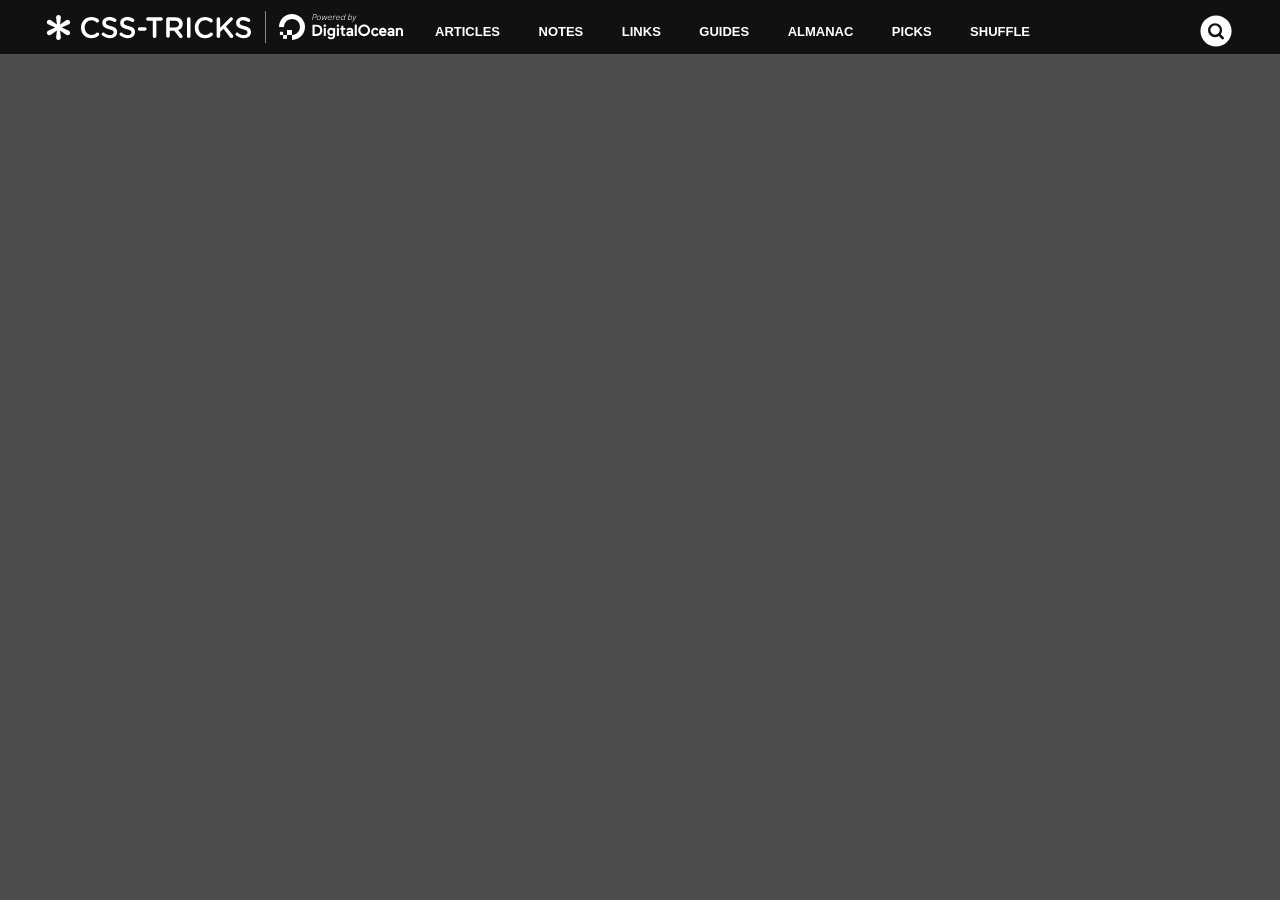
==== css-tricks/index.html @ 5801cf12 "S" ====
<!DOCTYPE html>
<html lang="en">
  <head>
    <meta charset="UTF-8" />
    <meta name="viewport" content="width=device-width, initial-scale=1.0" />
    <title>CSS-Tricks - A Website About Making Websites</title>
    <link rel="stylesheet" href="style.css" />
  </head>
  <body>
    <div class="wrapper">
      <div class="navbar">
        <div class="navbar-logo">
          <a href="index.html">
            <svg
              class="icon-logo-star"
              width="35px"
              height="35px"
              viewBox="0 0 362.62 388.52"
              data-spin-me="false"
            >
              <path
                d="M156.58,239l-88.3,64.75c-10.59,7.06-18.84,11.77-29.43,11.77-21.19,0-38.85-18.84-38.85-40C0,257.83,14.13,244.88,27.08,239l103.6-44.74L27.08,148.34C13,142.46,0,129.51,0,111.85,0,90.66,18.84,73,40,73c10.6,0,17.66,3.53,28.25,11.77l88.3,64.75L144.81,44.74C141.28,20,157.76,0,181.31,0s40,18.84,36.5,43.56L206,149.52l88.3-64.75C304.93,76.53,313.17,73,323.77,73a39.2,39.2,0,0,1,38.85,38.85c0,18.84-12.95,30.61-27.08,36.5L231.93,194.26,335.54,239c14.13,5.88,27.08,18.83,27.08,37.67,0,21.19-18.84,38.85-40,38.85-9.42,0-17.66-4.71-28.26-11.77L206,239l11.77,104.78c3.53,24.72-12.95,44.74-36.5,44.74s-40-18.84-36.5-43.56Z"
              ></path>
            </svg>
            <svg
              width="322"
              height="32"
              viewBox="0 0 322 32"
              fill="none"
              xmlns="http://www.w3.org/2000/svg"
              class="icon-logo-text"
            >
              <path
                d="M16.4923 21.5221C16.0962 21.5202 15.7132 21.6668 15.4167 21.9339C13.9468 23.1946 12.5055 23.8978 10.3687 23.8978C6.5073 23.8978 3.70719 20.644 3.70719 16.6104V16.5521C3.70719 12.5441 6.53598 9.31211 10.3687 9.31211C12.142 9.31448 13.8542 9.97091 15.1873 11.1595C15.4503 11.3483 15.7586 11.4616 16.0796 11.4875C16.4007 11.5134 16.7227 11.4509 17.0117 11.3067C17.3008 11.1624 17.5463 10.9416 17.7224 10.6676C17.8985 10.3935 17.9987 10.0764 18.0125 9.74936C18.0137 9.47206 17.952 9.19822 17.8319 8.9492C17.7119 8.70017 17.5369 8.4827 17.3205 8.31374C15.5637 6.93643 13.513 6 10.3973 6C4.30235 6 0 10.7769 0 16.6104V16.6687C0 22.5642 4.38481 27.2354 10.2683 27.2354C13.5273 27.2354 15.6928 26.1824 17.5966 24.4808C17.7764 24.3189 17.9207 24.1204 18.0201 23.8982C18.1196 23.676 18.1719 23.435 18.1738 23.1909C18.1617 22.7453 17.9795 22.3219 17.6656 22.0104C17.3518 21.699 16.931 21.5238 16.4923 21.5221V21.5221ZM29.7041 14.9853C25.8069 14.0453 24.8855 13.342 24.8855 11.7607V11.7024C24.8855 10.3506 26.0973 9.26839 28.1732 9.26839C29.7615 9.26839 31.2601 9.79308 32.8341 10.8206C33.1116 10.996 33.4322 11.0882 33.7591 11.0866C33.977 11.089 34.1933 11.0476 34.3954 10.9647C34.5976 10.8818 34.7816 10.7591 34.9369 10.6037C35.0921 10.4482 35.2156 10.2631 35.3002 10.0589C35.3848 9.85479 35.4289 9.63565 35.4298 9.41414C35.4373 9.12618 35.3692 8.84139 35.2324 8.58907C35.0957 8.33675 34.8953 8.12601 34.6518 7.97852C32.7598 6.69182 30.5246 6.02662 28.2485 6.07287C24.2401 6.07287 21.3576 8.50321 21.3576 12.023V12.0813C21.3576 15.8635 23.7776 17.1533 28.0764 18.21C31.8266 19.0881 32.6333 19.8788 32.6333 21.3472V21.4055C32.6333 22.9286 31.2494 23.9853 29.048 23.9853C26.977 23.9843 24.9735 23.2368 23.394 21.8756C23.1425 21.6924 22.8468 21.5819 22.5385 21.5558C22.2301 21.5296 21.9206 21.5888 21.6426 21.7271C21.3647 21.8653 21.1288 22.0774 20.9599 22.3409C20.7911 22.6044 20.6956 22.9095 20.6835 23.2237C20.6822 23.4928 20.7443 23.7583 20.8647 23.9979C20.9851 24.2375 21.1602 24.4444 21.3755 24.601C23.5587 26.2783 26.2216 27.1842 28.9584 27.1808C33.1998 27.1808 36.172 24.8925 36.172 21.0521V20.9938C36.1827 17.5942 33.9706 16.0384 29.7041 14.9853ZM47.5839 14.9853C43.6903 14.0453 42.7689 13.342 42.7689 11.7607V11.7024C42.7689 10.3506 43.9807 9.26839 46.0566 9.26839C47.6413 9.26839 49.1435 9.79308 50.7175 10.8206C50.995 10.996 51.3157 11.0882 51.6425 11.0866C51.8604 11.089 52.0767 11.0476 52.2788 10.9647C52.481 10.8818 52.665 10.7591 52.8203 10.6037C52.9756 10.4482 53.0991 10.2631 53.1837 10.0589C53.2683 9.85479 53.3123 9.63565 53.3132 9.41414C53.3207 9.12618 53.2526 8.84139 53.1158 8.58907C52.9791 8.33675 52.7787 8.12601 52.5352 7.97852C50.6382 6.68823 48.3962 6.02286 46.114 6.07287C42.1056 6.07287 39.2195 8.50321 39.2195 12.023V12.0813C39.2195 15.8635 41.6431 17.1533 45.9419 18.21C49.6921 19.0881 50.4988 19.8788 50.4988 21.3472V21.4055C50.4988 22.9286 49.1149 23.9853 46.9135 23.9853C44.8438 23.9835 42.8417 23.236 41.2631 21.8756C41.0112 21.6927 40.7154 21.5825 40.4069 21.5565C40.0985 21.5304 39.7888 21.5896 39.5108 21.7277C39.2327 21.8659 38.9965 22.0778 38.8272 22.3412C38.6579 22.6045 38.5618 22.9094 38.549 23.2237C38.5485 23.4926 38.611 23.7578 38.7314 23.9973C38.8517 24.2368 39.0264 24.4437 39.241 24.601C41.4259 26.2776 44.0897 27.1834 46.8274 27.1808C51.0688 27.1808 54.0375 24.8925 54.0375 21.0521V20.9938C54.0446 17.5942 51.854 16.0384 47.5839 14.9853ZM63.94 16.1586H58.5155C58.0741 16.1791 57.6574 16.3718 57.3522 16.6965C57.0469 17.0212 56.8766 17.453 56.8766 17.9021C56.8766 18.3512 57.0469 18.783 57.3522 19.1077C57.6574 19.4325 58.0741 19.6251 58.5155 19.6456H63.94C64.3815 19.6251 64.7981 19.4325 65.1034 19.1077C65.4086 18.783 65.5789 18.3512 65.5789 17.9021C65.5789 17.453 65.4086 17.0212 65.1034 16.6965C64.7981 16.3718 64.3815 16.1791 63.94 16.1586V16.1586ZM80.2818 6.36437H66.88C66.6576 6.35381 66.4355 6.3892 66.227 6.4684C66.0185 6.54759 65.828 6.66895 65.667 6.82512C65.506 6.98129 65.3778 7.16903 65.2902 7.37699C65.2027 7.58495 65.1575 7.8088 65.1575 8.035C65.1575 8.2612 65.2027 8.48505 65.2902 8.69301C65.3778 8.90097 65.506 9.08871 65.667 9.24488C65.828 9.40105 66.0185 9.52241 66.227 9.6016C66.4355 9.6808 66.6576 9.71619 66.88 9.70563H71.7811V25.246C71.7811 25.7292 71.9699 26.1925 72.3061 26.5342C72.6423 26.8759 73.0983 27.0678 73.5737 27.0678C74.0491 27.0678 74.5051 26.8759 74.8413 26.5342C75.1775 26.1925 75.3663 25.7292 75.3663 25.246V9.70563H80.2818C80.7045 9.68556 81.1033 9.50079 81.3955 9.18968C81.6876 8.87858 81.8506 8.46505 81.8506 8.035C81.8506 7.60495 81.6876 7.19142 81.3955 6.88032C81.1033 6.56921 80.7045 6.38444 80.2818 6.36437V6.36437ZM94.2106 6.36437H87.0113C86.7749 6.36043 86.54 6.40486 86.3208 6.49502C86.1015 6.58518 85.9024 6.71923 85.7351 6.8892C85.5679 7.05916 85.436 7.26157 85.3473 7.48439C85.2586 7.70721 85.2148 7.94588 85.2187 8.18621V25.2496C85.2796 25.6839 85.4926 26.0812 85.8186 26.3687C86.1447 26.6562 86.5618 26.8145 86.9934 26.8145C87.4251 26.8145 87.8422 26.6562 88.1682 26.3687C88.4942 26.0812 88.7073 25.6839 88.7681 25.2496V19.7331H93.239L98.1401 26.0949C98.3271 26.3875 98.584 26.6271 98.8869 26.7915C99.1897 26.9559 99.5285 27.0397 99.8718 27.035C100.092 27.0389 100.31 26.9987 100.515 26.9167C100.719 26.8348 100.906 26.7126 101.064 26.5573C101.222 26.402 101.349 26.2166 101.436 26.0116C101.524 25.8066 101.571 25.586 101.575 25.3626C101.555 24.847 101.35 24.3568 100.998 23.9853L97.1326 19.0298C99.8431 18.1809 101.718 16.1878 101.718 12.9011V12.8428C101.739 12.0293 101.602 11.2196 101.314 10.46C101.027 9.70038 100.595 9.00573 100.044 8.41577C98.7496 7.1259 96.7741 6.36437 94.2214 6.36437H94.2106ZM98.115 13.1052C98.115 15.1857 96.5016 16.5339 93.9632 16.5339H88.7717V9.64733H93.9345C96.559 9.64733 98.115 10.8498 98.115 13.0505V13.1052ZM107.777 6.21862C107.543 6.21326 107.31 6.25564 107.093 6.34324C106.875 6.43083 106.677 6.56188 106.509 6.72865C106.342 6.89541 106.21 7.09451 106.12 7.31419C106.03 7.53386 105.984 7.76967 105.985 8.00767V25.246C106.005 25.7098 106.201 26.1478 106.531 26.4686C106.861 26.7895 107.301 26.9685 107.758 26.9685C108.214 26.9685 108.654 26.7895 108.984 26.4686C109.314 26.1478 109.51 25.7098 109.531 25.246V8.00403C109.532 7.76947 109.488 7.53695 109.4 7.31992C109.313 7.10289 109.183 6.90565 109.02 6.73962C108.857 6.57359 108.664 6.44206 108.45 6.35263C108.237 6.2632 108.008 6.21765 107.777 6.21862V6.21862ZM130.246 21.5221C129.85 21.5191 129.467 21.6659 129.171 21.9339C127.697 23.1946 126.256 23.8978 124.123 23.8978C120.258 23.8978 117.458 20.644 117.458 16.6104V16.5521C117.458 12.5441 120.286 9.31211 124.123 9.31211C125.895 9.3147 127.606 9.97116 128.938 11.1595C129.246 11.3991 129.625 11.5274 130.013 11.5238C130.243 11.5287 130.472 11.4867 130.686 11.4004C130.9 11.314 131.094 11.185 131.259 11.021C131.423 10.857 131.553 10.6613 131.641 10.4454C131.73 10.2295 131.775 9.9978 131.774 9.76393C131.773 9.48692 131.711 9.21364 131.591 8.96487C131.471 8.71611 131.297 8.4984 131.082 8.32832C129.321 6.951 127.274 6.01458 124.159 6.01458C118.042 6.01458 113.761 10.7915 113.761 16.625V16.6833C113.761 22.5788 118.142 27.25 124.029 27.25C127.288 27.25 129.45 26.197 131.354 24.4954C131.534 24.3335 131.678 24.135 131.778 23.9128C131.877 23.6906 131.93 23.4496 131.931 23.2055C131.923 22.7567 131.742 22.3291 131.427 22.0144C131.112 21.6997 130.688 21.523 130.246 21.5221ZM144.946 15.3934L151.235 9.23924C151.431 9.07489 151.59 8.86863 151.7 8.63504C151.809 8.40145 151.867 8.14624 151.869 7.88743C151.872 7.66729 151.831 7.44889 151.749 7.24507C151.667 7.04126 151.546 6.85615 151.392 6.70065C151.239 6.54515 151.057 6.42239 150.856 6.33961C150.655 6.25683 150.44 6.21569 150.224 6.21862C149.944 6.21503 149.668 6.27539 149.414 6.39524C149.161 6.51509 148.938 6.69134 148.761 6.91092L139.188 16.6833V8.00403C139.168 7.54018 138.972 7.10224 138.642 6.78138C138.311 6.46052 137.872 6.28145 137.415 6.28145C136.958 6.28145 136.519 6.46052 136.189 6.78138C135.858 7.10224 135.663 7.54018 135.642 8.00403V25.2423C135.663 25.7062 135.858 26.1441 136.189 26.465C136.519 26.7858 136.958 26.9649 137.415 26.9649C137.872 26.9649 138.311 26.7858 138.642 26.465C138.972 26.1441 139.168 25.7062 139.188 25.2423V20.9938L142.476 17.7691L148.965 26.186C149.125 26.4441 149.347 26.6571 149.61 26.8054C149.872 26.9538 150.167 27.0327 150.467 27.035C150.7 27.0439 150.932 27.0048 151.149 26.9203C151.367 26.8358 151.565 26.7075 151.733 26.5431C151.9 26.3788 152.033 26.1817 152.124 25.9638C152.214 25.7459 152.261 25.5117 152.26 25.2751C152.257 24.7993 152.084 24.3408 151.772 23.9853L144.946 15.3934ZM163.518 14.9853C159.624 14.0453 158.703 13.342 158.703 11.7607V11.7024C158.703 10.3506 159.915 9.26839 161.99 9.26839C163.579 9.26839 165.077 9.79308 166.651 10.8206C166.929 10.996 167.25 11.0882 167.576 11.0866C167.794 11.089 168.011 11.0476 168.213 10.9647C168.415 10.8818 168.599 10.7591 168.754 10.6037C168.909 10.4482 169.033 10.2631 169.118 10.0589C169.202 9.85479 169.246 9.63565 169.247 9.41414C169.256 9.12724 169.189 8.84317 169.054 8.59095C168.92 8.33873 168.721 8.12739 168.48 7.97852C166.588 6.69182 164.353 6.02662 162.077 6.07287C158.068 6.07287 155.182 8.50321 155.182 12.023V12.0813C155.182 15.8635 157.606 17.1533 161.904 18.21C165.655 19.0881 166.461 19.8788 166.461 21.3472V21.4055C166.461 22.9286 165.077 23.9853 162.876 23.9853C160.806 23.9835 158.804 23.236 157.226 21.8756C156.974 21.6927 156.678 21.5825 156.369 21.5565C156.061 21.5304 155.751 21.5896 155.473 21.7277C155.195 21.8659 154.959 22.0778 154.79 22.3412C154.62 22.6045 154.524 22.9094 154.512 23.2237C154.511 23.4931 154.574 23.7586 154.695 23.9982C154.816 24.2379 154.991 24.4446 155.207 24.601C157.39 26.2783 160.053 27.1842 162.79 27.1808C167.031 27.1808 170 24.8925 170 21.0521V20.9938C169.989 17.5942 167.799 16.0384 163.529 14.9853H163.518Z"
                fill="white"
              ></path>
              <path
                fill-rule="evenodd"
                clip-rule="evenodd"
                d="M211.018 29V23.9655C216.367 23.9655 220.48 18.6838 218.439 13.0624C217.697 10.993 216.027 9.32513 213.955 8.58385C208.328 6.54532 203.04 10.6841 203.04 15.9967V15.9967H198C198 7.50281 206.225 0.862157 215.13 3.64197C219.026 4.84655 222.118 7.96611 223.355 11.8578C226.138 20.7841 219.521 29 211.018 29V29Z"
                fill="white"
              ></path>
              <path
                fill-rule="evenodd"
                clip-rule="evenodd"
                d="M211.017 23.9966H206.008V18.9929V18.9929H211.017V18.9929V23.9966Z"
                fill="white"
              ></path>
              <path
                fill-rule="evenodd"
                clip-rule="evenodd"
                d="M206.007 27.8589H202.142V27.8589V23.998H206.007V27.8589V27.8589Z"
                fill="white"
              ></path>
              <path
                fill-rule="evenodd"
                clip-rule="evenodd"
                d="M202.145 23.9984H198.898V23.9984V20.7861V20.7861H202.114V20.7861V23.9984H202.145Z"
                fill="white"
              ></path>
              <path
                fill-rule="evenodd"
                clip-rule="evenodd"
                d="M239.312 14.8042C238.176 14.0276 236.755 13.6275 235.098 13.6275H231.5V25.0183H235.098C236.755 25.0183 238.176 24.5946 239.312 23.7709C239.927 23.3238 240.425 22.7119 240.756 21.9352C241.087 21.1586 241.277 20.2643 241.277 19.2523C241.277 18.2403 241.111 17.346 240.756 16.5929C240.425 15.8162 239.951 15.2043 239.312 14.8042V14.8042ZM233.609 15.535H234.745C236 15.535 237.041 15.7704 237.823 16.2646C238.699 16.7824 239.148 17.7943 239.148 19.23C239.148 20.7126 238.699 21.7482 237.823 22.313V22.313C237.065 22.8072 236.047 23.0661 234.769 23.0661H233.633V15.535H233.609Z"
                fill="white"
              ></path>
              <path
                fill-rule="evenodd"
                clip-rule="evenodd"
                d="M243.809 13.463C243.454 13.463 243.17 13.5807 242.933 13.816C242.697 14.0514 242.555 14.3338 242.555 14.6868C242.555 15.0398 242.673 15.3222 242.91 15.5811C243.147 15.8165 243.454 15.9341 243.809 15.9341C244.164 15.9341 244.448 15.8165 244.709 15.5811C244.946 15.3458 245.064 15.0398 245.064 14.6868C245.064 14.3338 244.946 14.0514 244.709 13.816C244.448 13.6042 244.141 13.463 243.809 13.463V13.463Z"
                fill="white"
              ></path>
              <rect
                x="242.768"
                y="16.9687"
                width="2.03584"
                height="8.02531"
                fill="white"
              ></rect>
              <path
                fill-rule="evenodd"
                clip-rule="evenodd"
                d="M252.164 17.6515C251.548 17.1102 250.862 16.8043 250.128 16.8043C249.015 16.8043 248.068 17.1808 247.358 17.9575C246.624 18.7106 246.269 19.6755 246.269 20.8287C246.269 21.9583 246.624 22.9233 247.334 23.6999C248.044 24.453 248.991 24.8296 250.104 24.8296C250.885 24.8296 251.548 24.6178 252.116 24.1941V24.3824C252.116 25.0414 251.927 25.5591 251.595 25.9122C251.24 26.2652 250.743 26.4535 250.151 26.4535C249.204 26.4535 248.636 26.0769 247.902 25.1355L246.529 26.4535L246.577 26.5005C246.885 26.9241 247.334 27.3242 247.926 27.7008C248.518 28.0773 249.299 28.2892 250.175 28.2892C251.382 28.2892 252.353 27.9126 253.063 27.183C253.773 26.4535 254.152 25.465 254.152 24.2647V16.969H252.164V17.6515V17.6515ZM251.619 22.3826C251.264 22.7827 250.814 22.9709 250.223 22.9709C249.631 22.9709 249.181 22.7827 248.85 22.3826C248.495 21.9825 248.329 21.4647 248.329 20.8057C248.329 20.1468 248.495 19.629 248.85 19.2289C249.205 18.8288 249.655 18.6406 250.223 18.6406C250.814 18.6406 251.264 18.8288 251.619 19.2289C251.974 19.629 252.14 20.1703 252.14 20.8057C252.164 21.4647 251.974 21.9825 251.619 22.3826V22.3826Z"
                fill="white"
              ></path>
              <rect
                x="255.883"
                y="16.9687"
                width="2.03584"
                height="8.02531"
                fill="white"
              ></rect>
              <path
                fill-rule="evenodd"
                clip-rule="evenodd"
                d="M256.924 13.463C256.569 13.463 256.285 13.5807 256.048 13.816C255.811 14.0514 255.669 14.3338 255.669 14.6868C255.669 15.0398 255.788 15.3222 256.024 15.5811C256.261 15.8165 256.569 15.9341 256.924 15.9341C257.279 15.9341 257.563 15.8165 257.823 15.5811C258.06 15.3458 258.178 15.0398 258.178 14.6868C258.178 14.3338 258.06 14.0514 257.823 13.816C257.563 13.6042 257.279 13.463 256.924 13.463V13.463Z"
                fill="white"
              ></path>
              <path
                fill-rule="evenodd"
                clip-rule="evenodd"
                d="M262.367 14.8034H260.379V16.9686H259.219V18.8043H260.379V22.1227C260.379 23.1582 260.592 23.9113 260.994 24.3349C261.421 24.7586 262.154 24.9939 263.172 24.9939C263.504 24.9939 263.835 24.9939 264.167 24.9704H264.261V23.1347L263.575 23.1817C263.101 23.1817 262.77 23.0876 262.604 22.9229C262.438 22.7581 262.367 22.4051 262.367 21.8638V18.8278H264.261V16.9921H262.367V14.8034V14.8034Z"
                fill="white"
              ></path>
              <path
                fill-rule="evenodd"
                clip-rule="evenodd"
                d="M273.78 13.603H275.815V24.9937H273.78V13.603Z"
                fill="white"
              ></path>
              <path
                fill-rule="evenodd"
                clip-rule="evenodd"
                d="M296.291 22.1231C295.936 22.5232 295.557 22.8762 295.273 23.0645V23.0645C294.989 23.2527 294.634 23.3233 294.232 23.3233C293.64 23.3233 293.143 23.1115 292.764 22.6644C292.385 22.2172 292.172 21.6524 292.172 20.9699C292.172 20.2874 292.361 19.7226 292.74 19.2754C293.119 18.8282 293.616 18.6164 294.208 18.6164C294.871 18.6164 295.557 19.0165 296.149 19.7226L297.498 18.4517V18.4517C296.623 17.322 295.51 16.8043 294.184 16.8043C293.072 16.8043 292.101 17.2043 291.32 18.0045C290.539 18.8047 290.136 19.7932 290.136 20.9934C290.136 22.1937 290.539 23.2057 291.32 23.9823C292.101 24.7825 293.072 25.1826 294.184 25.1826C295.652 25.1826 296.836 24.5471 297.64 23.394L296.291 22.1231V22.1231Z"
                fill="white"
              ></path>
              <path
                fill-rule="evenodd"
                clip-rule="evenodd"
                d="M304.624 18.1001C304.34 17.7 303.938 17.3705 303.464 17.1352C302.991 16.8998 302.423 16.7822 301.784 16.7822C300.647 16.7822 299.724 17.2058 299.038 18.006C298.351 18.8297 298.02 19.8417 298.02 21.0184C298.02 22.2422 298.399 23.2307 299.132 24.0073C299.866 24.7604 300.86 25.1605 302.068 25.1605C303.441 25.1605 304.553 24.6192 305.406 23.5366L305.453 23.4895L304.127 22.2187V22.2187C304.009 22.3599 303.82 22.5246 303.678 22.6894C303.488 22.8776 303.299 23.0188 303.086 23.113C302.778 23.2542 302.447 23.3483 302.068 23.3483C301.5 23.3483 301.05 23.1836 300.695 22.8541C300.363 22.5481 300.174 22.1481 300.127 21.6303H305.5L305.524 20.9007C305.524 20.383 305.453 19.8887 305.311 19.418C305.122 18.9238 304.908 18.5002 304.624 18.1001V18.1001ZM300.197 19.982C300.292 19.6055 300.481 19.276 300.718 19.0407C301.002 18.7818 301.357 18.6406 301.783 18.6406C302.281 18.6406 302.659 18.7818 302.92 19.0642C303.156 19.3231 303.298 19.629 303.322 20.0056H300.197V19.982Z"
                fill="white"
              ></path>
              <path
                fill-rule="evenodd"
                clip-rule="evenodd"
                d="M312.414 17.5809V17.5809C311.798 17.0631 310.946 16.8043 309.881 16.8043C309.195 16.8043 308.579 16.9455 308.011 17.2279C307.49 17.4868 306.969 17.9339 306.638 18.5223L306.662 18.5458L307.964 19.7932C308.508 18.9459 309.1 18.64 309.881 18.64C310.307 18.64 310.662 18.7576 310.923 18.9694C311.183 19.1813 311.325 19.4637 311.325 19.8402V20.2403C310.828 20.0991 310.331 20.005 309.834 20.005C308.816 20.005 308.011 20.2403 307.395 20.711C306.78 21.1817 306.472 21.8642 306.472 22.7114C306.472 23.4646 306.733 24.0765 307.253 24.5236C307.774 24.9708 308.437 25.1826 309.218 25.1826C309.999 25.1826 310.71 24.8766 311.372 24.3353V24.9943H313.361V19.8402C313.337 18.8518 313.029 18.0987 312.414 17.5809V17.5809ZM308.814 21.9348C309.051 21.7701 309.359 21.6995 309.785 21.6995C310.282 21.6995 310.803 21.7936 311.323 21.9819V22.7585C310.874 23.1586 310.282 23.3704 309.572 23.3704C309.217 23.3704 308.956 23.2998 308.767 23.1351C308.577 22.9939 308.483 22.8056 308.483 22.5467C308.483 22.2878 308.577 22.076 308.814 21.9348V21.9348Z"
                fill="white"
              ></path>
              <path
                fill-rule="evenodd"
                clip-rule="evenodd"
                d="M321.148 17.721C320.58 17.0856 319.798 16.7797 318.78 16.7797C317.976 16.7797 317.313 17.015 316.839 17.4622V16.9679H314.851V24.9932H316.887V20.5687C316.887 19.9568 317.029 19.4861 317.313 19.1331C317.597 18.7801 317.999 18.6154 318.52 18.6154C318.97 18.6154 319.325 18.7566 319.585 19.0625C319.846 19.3685 319.964 19.7921 319.964 20.3334V24.9697H322V20.3334C322 19.2273 321.716 18.3565 321.148 17.721V17.721Z"
                fill="white"
              ></path>
              <path
                fill-rule="evenodd"
                clip-rule="evenodd"
                d="M271.225 17.5809V17.5809C270.609 17.0631 269.757 16.8043 268.692 16.8043C268.005 16.8043 267.39 16.9455 266.821 17.2279C266.301 17.4868 265.78 17.9339 265.448 18.5223L265.472 18.5458L266.774 19.7932C267.319 18.9459 267.91 18.64 268.692 18.64C269.118 18.64 269.473 18.7576 269.733 18.9694C269.994 19.1813 270.136 19.4637 270.136 19.8402V20.2403C269.638 20.0991 269.141 20.005 268.644 20.005C267.626 20.005 266.821 20.2403 266.206 20.711C265.59 21.1817 265.283 21.8642 265.283 22.7114C265.283 23.4646 265.543 24.0765 266.064 24.5236C266.585 24.9708 267.248 25.1826 268.029 25.1826C268.81 25.1826 269.52 24.8766 270.183 24.3353V24.9943H272.171V19.8402C272.148 18.8518 271.84 18.0987 271.225 17.5809V17.5809ZM267.625 21.9348C267.862 21.7701 268.169 21.6995 268.595 21.6995C269.092 21.6995 269.613 21.7936 270.134 21.9819V22.7585C269.684 23.1586 269.092 23.3704 268.382 23.3704C268.027 23.3704 267.767 23.2998 267.577 23.1351C267.388 22.9939 267.293 22.8056 267.293 22.5467C267.293 22.2878 267.388 22.076 267.625 21.9348V21.9348Z"
                fill="white"
              ></path>
              <path
                fill-rule="evenodd"
                clip-rule="evenodd"
                d="M283.153 25.1587C279.91 25.1587 277.259 22.5228 277.259 19.2986C277.259 16.0744 279.91 13.4385 283.153 13.4385C286.396 13.4385 289.048 16.0744 289.048 19.2986C289.048 22.5228 286.42 25.1587 283.153 25.1587V25.1587ZM283.152 15.4859C281.045 15.4859 279.341 17.1804 279.341 19.275C279.341 21.3696 281.045 23.0641 283.152 23.0641C285.259 23.0641 286.963 21.3696 286.963 19.275C286.963 17.1804 285.259 15.4859 283.152 15.4859V15.4859Z"
                fill="white"
              ></path>
              <path
                d="M231.652 9H231.156L232.412 3.1H233.912C234.315 3.1 234.637 3.16667 234.88 3.3C235.123 3.43333 235.299 3.612 235.408 3.836C235.517 4.06 235.572 4.30667 235.572 4.576C235.572 4.92267 235.513 5.236 235.396 5.516C235.281 5.79333 235.117 6.03333 234.904 6.236C234.693 6.43867 234.441 6.59333 234.148 6.7C233.855 6.80667 233.532 6.86 233.18 6.86H232.108L231.652 9ZM232.148 6.676L231.98 6.424H233.172C233.559 6.424 233.895 6.34667 234.18 6.192C234.465 6.03467 234.687 5.81733 234.844 5.54C235.001 5.26267 235.08 4.94 235.08 4.572C235.08 4.36133 235.037 4.18 234.952 4.028C234.867 3.87333 234.729 3.75333 234.54 3.668C234.351 3.58 234.1 3.536 233.788 3.536H232.592L232.872 3.26L232.148 6.676ZM237.474 9.076C237.111 9.076 236.799 9.004 236.538 8.86C236.276 8.71333 236.075 8.51067 235.934 8.252C235.792 7.99333 235.722 7.692 235.722 7.348C235.722 6.97467 235.786 6.62667 235.914 6.304C236.044 5.98133 236.224 5.7 236.454 5.46C236.686 5.21733 236.956 5.02933 237.266 4.896C237.578 4.76 237.915 4.692 238.278 4.692C238.643 4.692 238.955 4.76667 239.214 4.916C239.475 5.06533 239.675 5.26933 239.814 5.528C239.952 5.784 240.022 6.07467 240.022 6.4C240.022 6.79467 239.955 7.156 239.822 7.484C239.691 7.80933 239.51 8.09067 239.278 8.328C239.046 8.56533 238.775 8.74933 238.466 8.88C238.159 9.01067 237.828 9.076 237.474 9.076ZM237.51 8.632C237.886 8.632 238.224 8.54133 238.526 8.36C238.83 8.176 239.071 7.92133 239.25 7.596C239.428 7.268 239.518 6.88667 239.518 6.452C239.518 6.18533 239.468 5.95467 239.37 5.76C239.271 5.56267 239.127 5.40933 238.938 5.3C238.751 5.19067 238.52 5.136 238.246 5.136C237.952 5.136 237.682 5.192 237.434 5.304C237.188 5.41333 236.975 5.56667 236.794 5.764C236.615 5.96133 236.475 6.19067 236.374 6.452C236.275 6.71333 236.226 6.996 236.226 7.3C236.226 7.71067 236.336 8.036 236.558 8.276C236.782 8.51333 237.099 8.632 237.51 8.632ZM243.959 9L243.627 4.752H244.055L244.379 8.76H244.287L245.967 4.752H246.499L244.639 9H243.959ZM241.159 9L241.095 4.752H241.595L241.579 8.76H241.483L243.503 4.752H243.967L241.843 9H241.159ZM246.97 7.084L247.066 6.64H250.506L250.406 6.78C250.42 6.724 250.432 6.65867 250.442 6.584C250.453 6.50667 250.458 6.42267 250.458 6.332C250.458 6.11067 250.413 5.91067 250.322 5.732C250.234 5.55067 250.1 5.40667 249.918 5.3C249.737 5.19333 249.506 5.14 249.226 5.14C248.925 5.14 248.649 5.196 248.398 5.308C248.15 5.42 247.934 5.576 247.75 5.776C247.569 5.97333 247.428 6.204 247.326 6.468C247.228 6.72933 247.178 7.012 247.178 7.316C247.178 7.57467 247.225 7.80267 247.318 8C247.414 8.19733 247.56 8.35067 247.754 8.46C247.949 8.56933 248.194 8.624 248.49 8.624C248.738 8.624 248.958 8.59467 249.15 8.536C249.345 8.47467 249.51 8.39467 249.646 8.296C249.785 8.19733 249.896 8.09333 249.978 7.984C250.064 7.872 250.122 7.76667 250.154 7.668H250.654C250.614 7.82533 250.534 7.98667 250.414 8.152C250.297 8.31467 250.142 8.46667 249.95 8.608C249.758 8.74933 249.533 8.864 249.274 8.952C249.018 9.03733 248.733 9.08 248.418 9.08C248.056 9.08 247.745 9.00667 247.486 8.86C247.23 8.71067 247.034 8.50533 246.898 8.244C246.765 7.98 246.698 7.676 246.698 7.332C246.698 6.96133 246.764 6.61733 246.894 6.3C247.028 5.98 247.212 5.7 247.446 5.46C247.684 5.21733 247.958 5.02933 248.27 4.896C248.582 4.76 248.917 4.692 249.274 4.692C249.632 4.692 249.933 4.76667 250.178 4.916C250.426 5.06267 250.614 5.26267 250.742 5.516C250.87 5.76933 250.934 6.05467 250.934 6.372C250.934 6.484 250.924 6.60667 250.902 6.74C250.884 6.87333 250.861 6.988 250.834 7.084H246.97ZM251.615 9L252.515 4.752H253.011L252.747 6.004L252.559 5.948C252.604 5.81467 252.673 5.676 252.767 5.532C252.86 5.38533 252.977 5.248 253.119 5.12C253.26 4.992 253.424 4.88933 253.611 4.812C253.8 4.732 254.012 4.692 254.247 4.692C254.415 4.692 254.549 4.70667 254.651 4.736C254.755 4.76533 254.817 4.788 254.839 4.804L254.603 5.284C254.579 5.26533 254.528 5.24133 254.451 5.212C254.376 5.18267 254.261 5.168 254.107 5.168C253.883 5.168 253.685 5.212 253.515 5.3C253.344 5.38533 253.199 5.49733 253.079 5.636C252.959 5.77467 252.861 5.92267 252.787 6.08C252.715 6.23733 252.664 6.38667 252.635 6.528L252.107 9H251.615ZM255.181 7.084L255.277 6.64H258.717L258.617 6.78C258.631 6.724 258.643 6.65867 258.653 6.584C258.664 6.50667 258.669 6.42267 258.669 6.332C258.669 6.11067 258.624 5.91067 258.533 5.732C258.445 5.55067 258.311 5.40667 258.129 5.3C257.948 5.19333 257.717 5.14 257.437 5.14C257.136 5.14 256.86 5.196 256.609 5.308C256.361 5.42 256.145 5.576 255.961 5.776C255.78 5.97333 255.639 6.204 255.537 6.468C255.439 6.72933 255.389 7.012 255.389 7.316C255.389 7.57467 255.436 7.80267 255.529 8C255.625 8.19733 255.771 8.35067 255.965 8.46C256.16 8.56933 256.405 8.624 256.701 8.624C256.949 8.624 257.169 8.59467 257.361 8.536C257.556 8.47467 257.721 8.39467 257.857 8.296C257.996 8.19733 258.107 8.09333 258.189 7.984C258.275 7.872 258.333 7.76667 258.365 7.668H258.865C258.825 7.82533 258.745 7.98667 258.625 8.152C258.508 8.31467 258.353 8.46667 258.161 8.608C257.969 8.74933 257.744 8.864 257.485 8.952C257.229 9.03733 256.944 9.08 256.629 9.08C256.267 9.08 255.956 9.00667 255.697 8.86C255.441 8.71067 255.245 8.50533 255.109 8.244C254.976 7.98 254.909 7.676 254.909 7.332C254.909 6.96133 254.975 6.61733 255.105 6.3C255.239 5.98 255.423 5.7 255.657 5.46C255.895 5.21733 256.169 5.02933 256.481 4.896C256.793 4.76 257.128 4.692 257.485 4.692C257.843 4.692 258.144 4.76667 258.389 4.916C258.637 5.06267 258.825 5.26267 258.953 5.516C259.081 5.76933 259.145 6.05467 259.145 6.372C259.145 6.484 259.135 6.60667 259.113 6.74C259.095 6.87333 259.072 6.988 259.045 7.084H255.181ZM261.526 9.076C261.072 9.076 260.714 8.93067 260.45 8.64C260.186 8.34933 260.054 7.94133 260.054 7.416C260.054 7.048 260.108 6.7 260.218 6.372C260.33 6.044 260.487 5.75467 260.69 5.504C260.895 5.25067 261.14 5.05333 261.426 4.912C261.711 4.768 262.028 4.696 262.378 4.696C262.666 4.696 262.922 4.756 263.146 4.876C263.372 4.996 263.551 5.16133 263.682 5.372C263.812 5.58267 263.878 5.82533 263.878 6.1C263.878 6.172 263.872 6.248 263.862 6.328C263.851 6.40533 263.839 6.46667 263.826 6.512L263.486 6.52C263.499 6.47467 263.508 6.424 263.514 6.368C263.522 6.30933 263.526 6.26 263.526 6.22C263.526 6.01733 263.475 5.83467 263.374 5.672C263.275 5.50933 263.139 5.38133 262.966 5.288C262.795 5.19467 262.6 5.148 262.382 5.148C262.091 5.148 261.832 5.208 261.606 5.328C261.382 5.44533 261.192 5.608 261.038 5.816C260.883 6.02133 260.764 6.25867 260.682 6.528C260.602 6.79467 260.562 7.076 260.562 7.372C260.562 7.76933 260.656 8.07467 260.846 8.288C261.038 8.50133 261.308 8.608 261.658 8.608C261.922 8.608 262.17 8.54667 262.402 8.424C262.636 8.30133 262.836 8.13867 263.002 7.936C263.17 7.73067 263.279 7.504 263.33 7.256L263.722 7.264C263.65 7.6 263.507 7.90533 263.294 8.18C263.08 8.45467 262.819 8.67333 262.51 8.836C262.203 8.996 261.875 9.076 261.526 9.076ZM262.958 9L264.286 2.748H264.782L263.454 9H262.958ZM268.755 9.076C268.47 9.076 268.214 9.01467 267.987 8.892C267.76 8.76933 267.582 8.60133 267.451 8.388C267.323 8.172 267.259 7.92667 267.259 7.652C267.259 7.57733 267.263 7.50533 267.271 7.436C267.282 7.36667 267.294 7.30667 267.307 7.256L267.643 7.248C267.635 7.28 267.627 7.32267 267.619 7.376C267.614 7.42933 267.611 7.48133 267.611 7.532C267.611 7.73467 267.66 7.91733 267.759 8.08C267.86 8.24267 267.996 8.372 268.167 8.468C268.34 8.56133 268.536 8.608 268.755 8.608C269.043 8.608 269.299 8.54933 269.523 8.432C269.75 8.312 269.94 8.148 270.095 7.94C270.252 7.732 270.371 7.49467 270.451 7.228C270.531 6.96133 270.571 6.68 270.571 6.384C270.571 5.97867 270.479 5.67067 270.295 5.46C270.111 5.24933 269.843 5.144 269.491 5.144C269.243 5.144 269 5.204 268.763 5.324C268.526 5.444 268.32 5.604 268.147 5.804C267.974 6.004 267.86 6.22533 267.807 6.468L267.423 6.456C267.495 6.12 267.643 5.81867 267.867 5.552C268.091 5.28533 268.356 5.076 268.663 4.924C268.972 4.76933 269.29 4.692 269.615 4.692C270.071 4.692 270.428 4.83733 270.687 5.128C270.948 5.41867 271.079 5.83067 271.079 6.364C271.079 6.732 271.023 7.08 270.911 7.408C270.802 7.73333 270.644 8.02133 270.439 8.272C270.234 8.52267 269.988 8.72 269.703 8.864C269.418 9.00533 269.102 9.076 268.755 9.076ZM266.775 9L268.107 2.748H268.603L267.275 9H266.775ZM271.22 10.776C271.121 10.776 271.031 10.7693 270.948 10.756C270.865 10.7453 270.816 10.736 270.8 10.728L270.892 10.284C270.921 10.3027 270.975 10.3173 271.052 10.328C271.127 10.3413 271.2 10.348 271.272 10.348C271.456 10.348 271.619 10.3027 271.76 10.212C271.904 10.1213 272.031 10.0067 272.14 9.868C272.249 9.72933 272.344 9.58667 272.424 9.44L272.66 9.012L272.084 4.752H272.588L273.072 8.552H272.984L275.036 4.752H275.568L272.976 9.42C272.848 9.652 272.707 9.87067 272.552 10.076C272.4 10.284 272.217 10.452 272.004 10.58C271.791 10.7107 271.529 10.776 271.22 10.776Z"
                fill="white"
              ></path>
              <line
                x1="184.5"
                y1="-2.18557e-08"
                x2="184.5"
                y2="32"
                stroke="white"
                stroke-opacity="0.5"
              ></line>
            </svg>
          </a>
        </div>
        <div class="navbar-things-div">
          <div class="navbar-thing-div"><div>articles</div></div>
          <div class="navbar-thing-div"><div>notes</div></div>
          <div class="navbar-thing-div"><div>links</div></div>
          <div class="navbar-thing-div"><div>guides</div></div>
          <div class="navbar-thing-div"><div>almanac</div></div>
          <div class="navbar-thing-div"><div>picks</div></div>
          <div class="navbar-thing-div"><div>shuffle</div></div>
        </div>
        <div class="search-icon-div">
          <svg
            width="32"
            height="32"
            viewBox="0 0 32 32"
            fill="none"
            xmlns="http://www.w3.org/2000/svg"
          >
            <path
              d="M15.0726 10.4326C12.4801 10.4326 10.4 12.5451 10.4 15.1053C10.4 17.6978 12.5125 19.7779 15.0726 19.7779C17.6651 19.7779 19.7453 17.6654 19.7453 15.1053C19.744 12.544 17.664 10.4326 15.0726 10.4326Z"
              fill="white"
            ></path>
            <path
              d="M16.0327 0.447479C7.42401 0.447479 0.447693 7.4238 0.447693 16.0324C0.447693 24.6398 7.42401 31.6161 16.0314 31.6161C24.64 31.6161 31.6163 24.6398 31.6163 16.0324C31.6163 7.4238 24.64 0.447479 16.0327 0.447479ZM23.6163 24.0324C23.3926 24.2562 23.0401 24.385 22.6563 24.385C22.2726 24.385 21.9526 24.2575 21.6963 24.0324L18.7526 21.0887L18.4651 21.2487C17.4088 21.825 16.2576 22.145 15.0724 22.145C11.1998 22.145 8.06509 19.0087 8.06509 15.1376C8.06509 11.265 11.2013 8.13023 15.0724 8.13023C18.9451 8.13023 22.0798 11.2665 22.0798 15.1376C22.0798 16.5138 21.6961 17.8251 20.9273 18.9776L20.7348 19.2976L23.6473 22.2101C23.8711 22.4664 24.0311 22.7864 24.0311 23.1376C23.9998 23.4563 23.8723 23.7763 23.616 24.0326L23.6163 24.0324Z"
              fill="white"
            ></path>
          </svg>
        </div>
      </div>

  </body>
</html>
---- css-tricks/style.css ----
html,
body {
  height: 100%;
  background-color: #4d4d4d;
  color: white;
}
* {
  box-sizing: border-box;
  margin: 0;
  padding: 0;
}
.wrapper {
  display: flex;
  flex-direction: column;
  height: 100%;
  width: 100%;
}
.navbar {
  display: flex;
  position: relative;
  gap: calc(32px - 16.5px);
  background-color: #111111;
  padding-left: 46px;
  /* padding-top: 4px; */
  height: 54px;

  padding-right: 46px;
  align-items: center;
}
.navbar-logo a {
  display: flex;
  align-items: center;
  gap: 10px;
}

.icon-logo-star {
  fill: white;
  width: 25px;
  height: 25px;
  animation: spinMe 1s forwards;
}
.navbar .navbar-things-div {
  display: flex;
  gap: calc(22px - 16.5px);
  height: 100%;
  align-items: center;
}
.navbar-things-div .navbar-thing-div {
  font-family: MD Primer Bold, Rubik, Lato, Lucida Grande, Lucida Sans Unicode,
    Tahoma, Sans-Serif;
  font-style: normal;
  font-weight: 700;
  cursor: pointer;
  text-transform: uppercase;
  height: 54px;
  padding: 0px 16.5px;
  font-size: 13px;

  transition: all 0.2s ease;

  display: flex;
  justify-content: center;
  align-items: center;
}
.navbar-things-div .navbar-thing-div div {
  margin-top: 8px;
  cursor: pointer;
}
.navbar-things-div .navbar-thing-div:hover {
  color: #ff7a18;
  background: hsla(0, 0%, 100%, 0.1);
}
.navbar .search-icon-div {
  margin-left: auto;
  padding-top: 12px;
  position: fixed;
  right: 3rem;
  cursor: pointer;
}
.navbar .search-icon-div:hover {
  opacity: 0.66;
}

@keyframes spinMe {
  from {
    transform: rotate(0);
  }
  to {
    transform: rotate(720deg);
  }
}
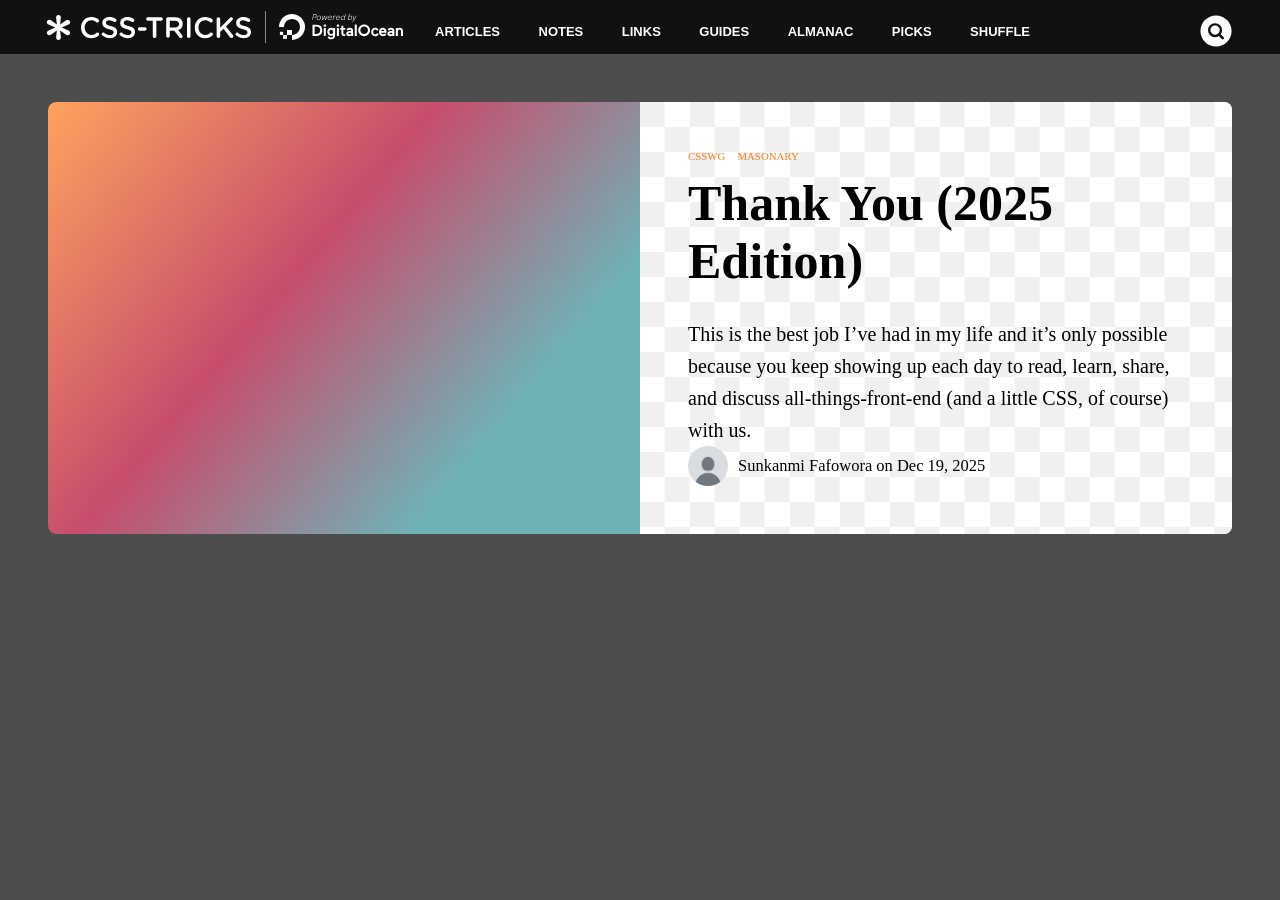
==== commit ecdc38cb: "S" ====
--- a/css-tricks/index.html
+++ b/css-tricks/index.html
@@ -5,6 +5,7 @@
     <meta name="viewport" content="width=device-width, initial-scale=1.0" />
     <title>CSS-Tricks - A Website About Making Websites</title>
     <link rel="stylesheet" href="style.css" />
+    <link rel="shortcut icon" href="star.webp" type="image/x-icon" />
   </head>
   <body>
     <div class="wrapper">
@@ -187,6 +188,40 @@
           </svg>
         </div>
       </div>
-
+      <div class="homepage-center-div">
+        <a href="" class="a-hompeage-img-center">
+          <img
+            src="https://i0.wp.com/css-tricks.com/wp-content/uploads/2025/12/thank-you-2025-scaled.png?resize=2048%2C1024&ssl=1"
+            alt=""
+            class="article-homepage-img"
+          />
+        </a>
+        <div class="homepage-article-div">
+          <div class="a-css-tags-div">
+            <a href="" class="tag-a">csswg</a>
+            <a href="" class="tag-a">masonary</a>
+          </div>
+          <div class="article-title-div">
+            <h1>
+              <a href="">Thank You (2025 Edition)</a>
+            </h1>
+          </div>
+          <div class="p-div">
+            <p>
+              This is the best job I’ve had in my life and it’s only possible
+              because you keep showing up each day to read, learn, share, and
+              discuss all-things-front-end (and a little CSS, of course) with
+              us.
+            </p>
+            <div class="avatar-and-info-div">
+              <img src="avatar-default.jpg" class="avatar-img" alt="" />
+              <p class="paragraph">
+                <a href="">Sunkanmi Fafowora </a>on Dec 19, 2025
+              </p>
+            </div>
+          </div>
+        </div>
+      </div>
+    </div>
   </body>
 </html>
--- a/css-tricks/style.css
+++ b/css-tricks/style.css
@@ -37,7 +37,7 @@
   fill: white;
   width: 25px;
   height: 25px;
-  animation: spinMe 1s forwards;
+  animation: spinTheWheel 1s forwards;
 }
 .navbar .navbar-things-div {
   display: flex;
@@ -80,8 +80,126 @@
 .navbar .search-icon-div:hover {
   opacity: 0.66;
 }
-
-@keyframes spinMe {
+.homepage-center-div {
+  display: flex;
+
+  width: calc(100% - 96px);
+  margin: 48px;
+  border-radius: 8px;
+  overflow: hidden; /* This clips the rounded corners */
+}
+
+.a-hompeage-img-center {
+  position: relative;
+  width: 50%;
+  display: block;
+}
+.a-hompeage-img-center .article-homepage-img {
+  width: 100%;
+  object-fit: cover;
+  position: relative;
+
+  object-position: center top;
+  display: block;
+
+  /* No border radius needed - parent handles it */
+}
+.a-hompeage-img-center ::before {
+  pointer-events: none;
+  content: "";
+  background: linear-gradient(130deg, #ff7a18, #af002d 41.07%, #319197 76.05%);
+  position: absolute;
+  mix-blend-mode: screen;
+  opacity: 0.75;
+  min-height: 500px;
+  height: 100%;
+  z-index: 2;
+}
+
+.a-hompeage-img-center::after {
+  pointer-events: none;
+  content: "";
+  min-height: 100%;
+  -o-object-fit: cover;
+  object-fit: cover;
+  width: 100%;
+  display: block;
+  background: linear-gradient(130deg, #ff7a18, #af002d 41.07%, #319197 76.05%);
+  mix-blend-mode: screen;
+  position: absolute;
+  top: 0;
+  left: 0;
+}
+
+.homepage-center-div .homepage-article-div {
+  background-color: #fff;
+  width: 50%;
+  padding: 3rem;
+  background-size: 50px;
+  display: flex;
+  background-image: url("[data-uri]");
+  flex-direction: column;
+  justify-content: center; /* Centers content vertically */
+  /* No border radius needed - parent handles it */
+}
+
+.a-css-tags-div {
+  display: flex;
+  margin-bottom: 12px;
+  gap: 12px;
+}
+.a-css-tags-div .tag-a {
+  color: #ff7a18;
+  text-transform: uppercase;
+  text-decoration: none;
+  font-size: 10.85px;
+  font-family: bold;
+}
+.article-title-div {
+  margin-bottom: 28px;
+}
+.article-title-div a {
+  color: black;
+  text-decoration: none;
+
+  font-size: 50px;
+}
+.article-title-div h1 {
+}
+.p-div {
+}
+.p-div p {
+  margin: 0;
+  color: black;
+  line-height: 1.6;
+  font-size: 20px;
+}
+.p-div code {
+  font-size: 88%;
+}
+.avatar-and-info-div {
+  display: flex;
+  gap: 10px;
+}
+.avatar-and-info-div .avatar-img {
+  border-radius: 50%;
+
+  width: 40px;
+  height: 40px;
+}
+
+.avatar-and-info-div .paragraph {
+  text-align: center;
+  font-size: 16.5px;
+  display: flex;
+  align-items: center;
+  gap: 4px;
+}
+.avatar-and-info-div .paragraph a {
+  text-decoration: none;
+  color: black;
+}
+@keyframes spinTheWheel {
   from {
     transform: rotate(0);
   }
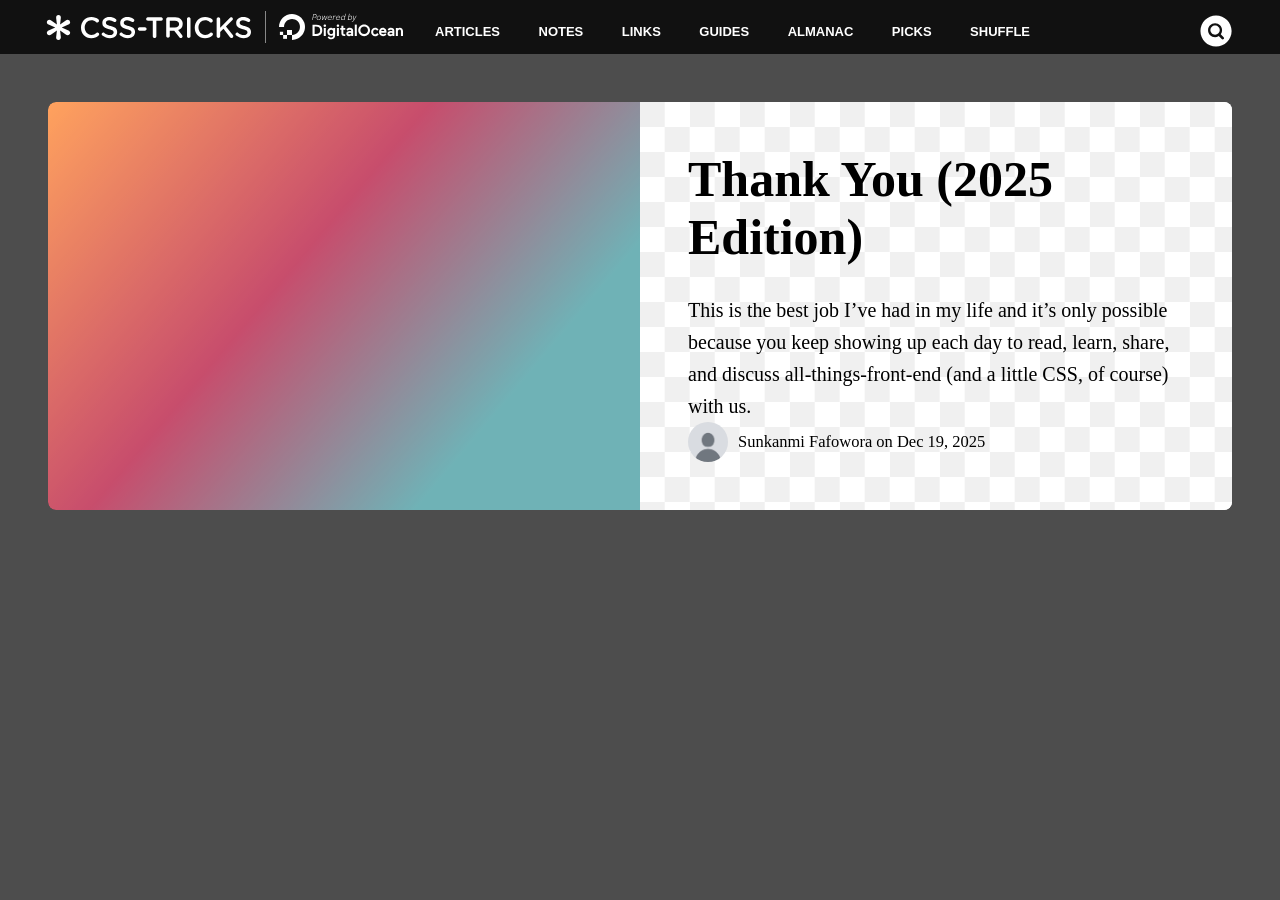
==== commit 274c4dca: "S" ====
--- a/css-tricks/index.html
+++ b/css-tricks/index.html
@@ -197,10 +197,6 @@
           />
         </a>
         <div class="homepage-article-div">
-          <div class="a-css-tags-div">
-            <a href="" class="tag-a">csswg</a>
-            <a href="" class="tag-a">masonary</a>
-          </div>
           <div class="article-title-div">
             <h1>
               <a href="">Thank You (2025 Edition)</a>
--- a/css-tricks/style.css
+++ b/css-tricks/style.css
@@ -143,24 +143,14 @@
   /* No border radius needed - parent handles it */
 }
 
-.a-css-tags-div {
-  display: flex;
-  margin-bottom: 12px;
-  gap: 12px;
-}
-.a-css-tags-div .tag-a {
-  color: #ff7a18;
-  text-transform: uppercase;
-  text-decoration: none;
-  font-size: 10.85px;
-  font-family: bold;
-}
 .article-title-div {
   margin-bottom: 28px;
 }
 .article-title-div a {
   color: black;
   text-decoration: none;
+
+  width: 100%;
 
   font-size: 50px;
 }
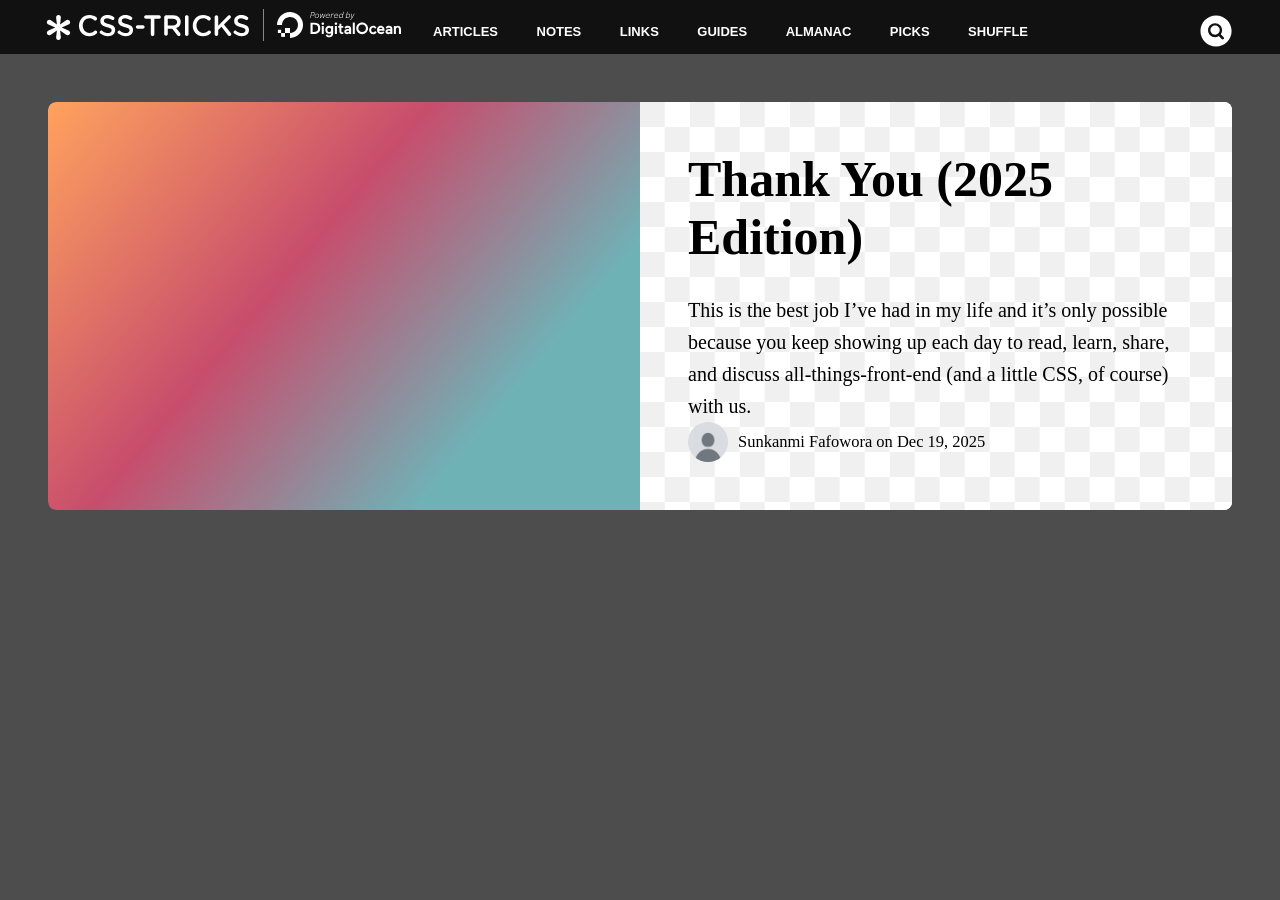
==== commit cbe2083c: "made the navbar responsive" ====
--- a/css-tricks/index.html
+++ b/css-tricks/index.html
@@ -23,141 +23,143 @@
                 d="M156.58,239l-88.3,64.75c-10.59,7.06-18.84,11.77-29.43,11.77-21.19,0-38.85-18.84-38.85-40C0,257.83,14.13,244.88,27.08,239l103.6-44.74L27.08,148.34C13,142.46,0,129.51,0,111.85,0,90.66,18.84,73,40,73c10.6,0,17.66,3.53,28.25,11.77l88.3,64.75L144.81,44.74C141.28,20,157.76,0,181.31,0s40,18.84,36.5,43.56L206,149.52l88.3-64.75C304.93,76.53,313.17,73,323.77,73a39.2,39.2,0,0,1,38.85,38.85c0,18.84-12.95,30.61-27.08,36.5L231.93,194.26,335.54,239c14.13,5.88,27.08,18.83,27.08,37.67,0,21.19-18.84,38.85-40,38.85-9.42,0-17.66-4.71-28.26-11.77L206,239l11.77,104.78c3.53,24.72-12.95,44.74-36.5,44.74s-40-18.84-36.5-43.56Z"
               ></path>
             </svg>
-            <svg
-              width="322"
-              height="32"
-              viewBox="0 0 322 32"
-              fill="none"
-              xmlns="http://www.w3.org/2000/svg"
-              class="icon-logo-text"
-            >
-              <path
-                d="M16.4923 21.5221C16.0962 21.5202 15.7132 21.6668 15.4167 21.9339C13.9468 23.1946 12.5055 23.8978 10.3687 23.8978C6.5073 23.8978 3.70719 20.644 3.70719 16.6104V16.5521C3.70719 12.5441 6.53598 9.31211 10.3687 9.31211C12.142 9.31448 13.8542 9.97091 15.1873 11.1595C15.4503 11.3483 15.7586 11.4616 16.0796 11.4875C16.4007 11.5134 16.7227 11.4509 17.0117 11.3067C17.3008 11.1624 17.5463 10.9416 17.7224 10.6676C17.8985 10.3935 17.9987 10.0764 18.0125 9.74936C18.0137 9.47206 17.952 9.19822 17.8319 8.9492C17.7119 8.70017 17.5369 8.4827 17.3205 8.31374C15.5637 6.93643 13.513 6 10.3973 6C4.30235 6 0 10.7769 0 16.6104V16.6687C0 22.5642 4.38481 27.2354 10.2683 27.2354C13.5273 27.2354 15.6928 26.1824 17.5966 24.4808C17.7764 24.3189 17.9207 24.1204 18.0201 23.8982C18.1196 23.676 18.1719 23.435 18.1738 23.1909C18.1617 22.7453 17.9795 22.3219 17.6656 22.0104C17.3518 21.699 16.931 21.5238 16.4923 21.5221V21.5221ZM29.7041 14.9853C25.8069 14.0453 24.8855 13.342 24.8855 11.7607V11.7024C24.8855 10.3506 26.0973 9.26839 28.1732 9.26839C29.7615 9.26839 31.2601 9.79308 32.8341 10.8206C33.1116 10.996 33.4322 11.0882 33.7591 11.0866C33.977 11.089 34.1933 11.0476 34.3954 10.9647C34.5976 10.8818 34.7816 10.7591 34.9369 10.6037C35.0921 10.4482 35.2156 10.2631 35.3002 10.0589C35.3848 9.85479 35.4289 9.63565 35.4298 9.41414C35.4373 9.12618 35.3692 8.84139 35.2324 8.58907C35.0957 8.33675 34.8953 8.12601 34.6518 7.97852C32.7598 6.69182 30.5246 6.02662 28.2485 6.07287C24.2401 6.07287 21.3576 8.50321 21.3576 12.023V12.0813C21.3576 15.8635 23.7776 17.1533 28.0764 18.21C31.8266 19.0881 32.6333 19.8788 32.6333 21.3472V21.4055C32.6333 22.9286 31.2494 23.9853 29.048 23.9853C26.977 23.9843 24.9735 23.2368 23.394 21.8756C23.1425 21.6924 22.8468 21.5819 22.5385 21.5558C22.2301 21.5296 21.9206 21.5888 21.6426 21.7271C21.3647 21.8653 21.1288 22.0774 20.9599 22.3409C20.7911 22.6044 20.6956 22.9095 20.6835 23.2237C20.6822 23.4928 20.7443 23.7583 20.8647 23.9979C20.9851 24.2375 21.1602 24.4444 21.3755 24.601C23.5587 26.2783 26.2216 27.1842 28.9584 27.1808C33.1998 27.1808 36.172 24.8925 36.172 21.0521V20.9938C36.1827 17.5942 33.9706 16.0384 29.7041 14.9853ZM47.5839 14.9853C43.6903 14.0453 42.7689 13.342 42.7689 11.7607V11.7024C42.7689 10.3506 43.9807 9.26839 46.0566 9.26839C47.6413 9.26839 49.1435 9.79308 50.7175 10.8206C50.995 10.996 51.3157 11.0882 51.6425 11.0866C51.8604 11.089 52.0767 11.0476 52.2788 10.9647C52.481 10.8818 52.665 10.7591 52.8203 10.6037C52.9756 10.4482 53.0991 10.2631 53.1837 10.0589C53.2683 9.85479 53.3123 9.63565 53.3132 9.41414C53.3207 9.12618 53.2526 8.84139 53.1158 8.58907C52.9791 8.33675 52.7787 8.12601 52.5352 7.97852C50.6382 6.68823 48.3962 6.02286 46.114 6.07287C42.1056 6.07287 39.2195 8.50321 39.2195 12.023V12.0813C39.2195 15.8635 41.6431 17.1533 45.9419 18.21C49.6921 19.0881 50.4988 19.8788 50.4988 21.3472V21.4055C50.4988 22.9286 49.1149 23.9853 46.9135 23.9853C44.8438 23.9835 42.8417 23.236 41.2631 21.8756C41.0112 21.6927 40.7154 21.5825 40.4069 21.5565C40.0985 21.5304 39.7888 21.5896 39.5108 21.7277C39.2327 21.8659 38.9965 22.0778 38.8272 22.3412C38.6579 22.6045 38.5618 22.9094 38.549 23.2237C38.5485 23.4926 38.611 23.7578 38.7314 23.9973C38.8517 24.2368 39.0264 24.4437 39.241 24.601C41.4259 26.2776 44.0897 27.1834 46.8274 27.1808C51.0688 27.1808 54.0375 24.8925 54.0375 21.0521V20.9938C54.0446 17.5942 51.854 16.0384 47.5839 14.9853ZM63.94 16.1586H58.5155C58.0741 16.1791 57.6574 16.3718 57.3522 16.6965C57.0469 17.0212 56.8766 17.453 56.8766 17.9021C56.8766 18.3512 57.0469 18.783 57.3522 19.1077C57.6574 19.4325 58.0741 19.6251 58.5155 19.6456H63.94C64.3815 19.6251 64.7981 19.4325 65.1034 19.1077C65.4086 18.783 65.5789 18.3512 65.5789 17.9021C65.5789 17.453 65.4086 17.0212 65.1034 16.6965C64.7981 16.3718 64.3815 16.1791 63.94 16.1586V16.1586ZM80.2818 6.36437H66.88C66.6576 6.35381 66.4355 6.3892 66.227 6.4684C66.0185 6.54759 65.828 6.66895 65.667 6.82512C65.506 6.98129 65.3778 7.16903 65.2902 7.37699C65.2027 7.58495 65.1575 7.8088 65.1575 8.035C65.1575 8.2612 65.2027 8.48505 65.2902 8.69301C65.3778 8.90097 65.506 9.08871 65.667 9.24488C65.828 9.40105 66.0185 9.52241 66.227 9.6016C66.4355 9.6808 66.6576 9.71619 66.88 9.70563H71.7811V25.246C71.7811 25.7292 71.9699 26.1925 72.3061 26.5342C72.6423 26.8759 73.0983 27.0678 73.5737 27.0678C74.0491 27.0678 74.5051 26.8759 74.8413 26.5342C75.1775 26.1925 75.3663 25.7292 75.3663 25.246V9.70563H80.2818C80.7045 9.68556 81.1033 9.50079 81.3955 9.18968C81.6876 8.87858 81.8506 8.46505 81.8506 8.035C81.8506 7.60495 81.6876 7.19142 81.3955 6.88032C81.1033 6.56921 80.7045 6.38444 80.2818 6.36437V6.36437ZM94.2106 6.36437H87.0113C86.7749 6.36043 86.54 6.40486 86.3208 6.49502C86.1015 6.58518 85.9024 6.71923 85.7351 6.8892C85.5679 7.05916 85.436 7.26157 85.3473 7.48439C85.2586 7.70721 85.2148 7.94588 85.2187 8.18621V25.2496C85.2796 25.6839 85.4926 26.0812 85.8186 26.3687C86.1447 26.6562 86.5618 26.8145 86.9934 26.8145C87.4251 26.8145 87.8422 26.6562 88.1682 26.3687C88.4942 26.0812 88.7073 25.6839 88.7681 25.2496V19.7331H93.239L98.1401 26.0949C98.3271 26.3875 98.584 26.6271 98.8869 26.7915C99.1897 26.9559 99.5285 27.0397 99.8718 27.035C100.092 27.0389 100.31 26.9987 100.515 26.9167C100.719 26.8348 100.906 26.7126 101.064 26.5573C101.222 26.402 101.349 26.2166 101.436 26.0116C101.524 25.8066 101.571 25.586 101.575 25.3626C101.555 24.847 101.35 24.3568 100.998 23.9853L97.1326 19.0298C99.8431 18.1809 101.718 16.1878 101.718 12.9011V12.8428C101.739 12.0293 101.602 11.2196 101.314 10.46C101.027 9.70038 100.595 9.00573 100.044 8.41577C98.7496 7.1259 96.7741 6.36437 94.2214 6.36437H94.2106ZM98.115 13.1052C98.115 15.1857 96.5016 16.5339 93.9632 16.5339H88.7717V9.64733H93.9345C96.559 9.64733 98.115 10.8498 98.115 13.0505V13.1052ZM107.777 6.21862C107.543 6.21326 107.31 6.25564 107.093 6.34324C106.875 6.43083 106.677 6.56188 106.509 6.72865C106.342 6.89541 106.21 7.09451 106.12 7.31419C106.03 7.53386 105.984 7.76967 105.985 8.00767V25.246C106.005 25.7098 106.201 26.1478 106.531 26.4686C106.861 26.7895 107.301 26.9685 107.758 26.9685C108.214 26.9685 108.654 26.7895 108.984 26.4686C109.314 26.1478 109.51 25.7098 109.531 25.246V8.00403C109.532 7.76947 109.488 7.53695 109.4 7.31992C109.313 7.10289 109.183 6.90565 109.02 6.73962C108.857 6.57359 108.664 6.44206 108.45 6.35263C108.237 6.2632 108.008 6.21765 107.777 6.21862V6.21862ZM130.246 21.5221C129.85 21.5191 129.467 21.6659 129.171 21.9339C127.697 23.1946 126.256 23.8978 124.123 23.8978C120.258 23.8978 117.458 20.644 117.458 16.6104V16.5521C117.458 12.5441 120.286 9.31211 124.123 9.31211C125.895 9.3147 127.606 9.97116 128.938 11.1595C129.246 11.3991 129.625 11.5274 130.013 11.5238C130.243 11.5287 130.472 11.4867 130.686 11.4004C130.9 11.314 131.094 11.185 131.259 11.021C131.423 10.857 131.553 10.6613 131.641 10.4454C131.73 10.2295 131.775 9.9978 131.774 9.76393C131.773 9.48692 131.711 9.21364 131.591 8.96487C131.471 8.71611 131.297 8.4984 131.082 8.32832C129.321 6.951 127.274 6.01458 124.159 6.01458C118.042 6.01458 113.761 10.7915 113.761 16.625V16.6833C113.761 22.5788 118.142 27.25 124.029 27.25C127.288 27.25 129.45 26.197 131.354 24.4954C131.534 24.3335 131.678 24.135 131.778 23.9128C131.877 23.6906 131.93 23.4496 131.931 23.2055C131.923 22.7567 131.742 22.3291 131.427 22.0144C131.112 21.6997 130.688 21.523 130.246 21.5221ZM144.946 15.3934L151.235 9.23924C151.431 9.07489 151.59 8.86863 151.7 8.63504C151.809 8.40145 151.867 8.14624 151.869 7.88743C151.872 7.66729 151.831 7.44889 151.749 7.24507C151.667 7.04126 151.546 6.85615 151.392 6.70065C151.239 6.54515 151.057 6.42239 150.856 6.33961C150.655 6.25683 150.44 6.21569 150.224 6.21862C149.944 6.21503 149.668 6.27539 149.414 6.39524C149.161 6.51509 148.938 6.69134 148.761 6.91092L139.188 16.6833V8.00403C139.168 7.54018 138.972 7.10224 138.642 6.78138C138.311 6.46052 137.872 6.28145 137.415 6.28145C136.958 6.28145 136.519 6.46052 136.189 6.78138C135.858 7.10224 135.663 7.54018 135.642 8.00403V25.2423C135.663 25.7062 135.858 26.1441 136.189 26.465C136.519 26.7858 136.958 26.9649 137.415 26.9649C137.872 26.9649 138.311 26.7858 138.642 26.465C138.972 26.1441 139.168 25.7062 139.188 25.2423V20.9938L142.476 17.7691L148.965 26.186C149.125 26.4441 149.347 26.6571 149.61 26.8054C149.872 26.9538 150.167 27.0327 150.467 27.035C150.7 27.0439 150.932 27.0048 151.149 26.9203C151.367 26.8358 151.565 26.7075 151.733 26.5431C151.9 26.3788 152.033 26.1817 152.124 25.9638C152.214 25.7459 152.261 25.5117 152.26 25.2751C152.257 24.7993 152.084 24.3408 151.772 23.9853L144.946 15.3934ZM163.518 14.9853C159.624 14.0453 158.703 13.342 158.703 11.7607V11.7024C158.703 10.3506 159.915 9.26839 161.99 9.26839C163.579 9.26839 165.077 9.79308 166.651 10.8206C166.929 10.996 167.25 11.0882 167.576 11.0866C167.794 11.089 168.011 11.0476 168.213 10.9647C168.415 10.8818 168.599 10.7591 168.754 10.6037C168.909 10.4482 169.033 10.2631 169.118 10.0589C169.202 9.85479 169.246 9.63565 169.247 9.41414C169.256 9.12724 169.189 8.84317 169.054 8.59095C168.92 8.33873 168.721 8.12739 168.48 7.97852C166.588 6.69182 164.353 6.02662 162.077 6.07287C158.068 6.07287 155.182 8.50321 155.182 12.023V12.0813C155.182 15.8635 157.606 17.1533 161.904 18.21C165.655 19.0881 166.461 19.8788 166.461 21.3472V21.4055C166.461 22.9286 165.077 23.9853 162.876 23.9853C160.806 23.9835 158.804 23.236 157.226 21.8756C156.974 21.6927 156.678 21.5825 156.369 21.5565C156.061 21.5304 155.751 21.5896 155.473 21.7277C155.195 21.8659 154.959 22.0778 154.79 22.3412C154.62 22.6045 154.524 22.9094 154.512 23.2237C154.511 23.4931 154.574 23.7586 154.695 23.9982C154.816 24.2379 154.991 24.4446 155.207 24.601C157.39 26.2783 160.053 27.1842 162.79 27.1808C167.031 27.1808 170 24.8925 170 21.0521V20.9938C169.989 17.5942 167.799 16.0384 163.529 14.9853H163.518Z"
-                fill="white"
-              ></path>
-              <path
-                fill-rule="evenodd"
-                clip-rule="evenodd"
-                d="M211.018 29V23.9655C216.367 23.9655 220.48 18.6838 218.439 13.0624C217.697 10.993 216.027 9.32513 213.955 8.58385C208.328 6.54532 203.04 10.6841 203.04 15.9967V15.9967H198C198 7.50281 206.225 0.862157 215.13 3.64197C219.026 4.84655 222.118 7.96611 223.355 11.8578C226.138 20.7841 219.521 29 211.018 29V29Z"
-                fill="white"
-              ></path>
-              <path
-                fill-rule="evenodd"
-                clip-rule="evenodd"
-                d="M211.017 23.9966H206.008V18.9929V18.9929H211.017V18.9929V23.9966Z"
-                fill="white"
-              ></path>
-              <path
-                fill-rule="evenodd"
-                clip-rule="evenodd"
-                d="M206.007 27.8589H202.142V27.8589V23.998H206.007V27.8589V27.8589Z"
-                fill="white"
-              ></path>
-              <path
-                fill-rule="evenodd"
-                clip-rule="evenodd"
-                d="M202.145 23.9984H198.898V23.9984V20.7861V20.7861H202.114V20.7861V23.9984H202.145Z"
-                fill="white"
-              ></path>
-              <path
-                fill-rule="evenodd"
-                clip-rule="evenodd"
-                d="M239.312 14.8042C238.176 14.0276 236.755 13.6275 235.098 13.6275H231.5V25.0183H235.098C236.755 25.0183 238.176 24.5946 239.312 23.7709C239.927 23.3238 240.425 22.7119 240.756 21.9352C241.087 21.1586 241.277 20.2643 241.277 19.2523C241.277 18.2403 241.111 17.346 240.756 16.5929C240.425 15.8162 239.951 15.2043 239.312 14.8042V14.8042ZM233.609 15.535H234.745C236 15.535 237.041 15.7704 237.823 16.2646C238.699 16.7824 239.148 17.7943 239.148 19.23C239.148 20.7126 238.699 21.7482 237.823 22.313V22.313C237.065 22.8072 236.047 23.0661 234.769 23.0661H233.633V15.535H233.609Z"
-                fill="white"
-              ></path>
-              <path
-                fill-rule="evenodd"
-                clip-rule="evenodd"
-                d="M243.809 13.463C243.454 13.463 243.17 13.5807 242.933 13.816C242.697 14.0514 242.555 14.3338 242.555 14.6868C242.555 15.0398 242.673 15.3222 242.91 15.5811C243.147 15.8165 243.454 15.9341 243.809 15.9341C244.164 15.9341 244.448 15.8165 244.709 15.5811C244.946 15.3458 245.064 15.0398 245.064 14.6868C245.064 14.3338 244.946 14.0514 244.709 13.816C244.448 13.6042 244.141 13.463 243.809 13.463V13.463Z"
-                fill="white"
-              ></path>
-              <rect
-                x="242.768"
-                y="16.9687"
-                width="2.03584"
-                height="8.02531"
-                fill="white"
-              ></rect>
-              <path
-                fill-rule="evenodd"
-                clip-rule="evenodd"
-                d="M252.164 17.6515C251.548 17.1102 250.862 16.8043 250.128 16.8043C249.015 16.8043 248.068 17.1808 247.358 17.9575C246.624 18.7106 246.269 19.6755 246.269 20.8287C246.269 21.9583 246.624 22.9233 247.334 23.6999C248.044 24.453 248.991 24.8296 250.104 24.8296C250.885 24.8296 251.548 24.6178 252.116 24.1941V24.3824C252.116 25.0414 251.927 25.5591 251.595 25.9122C251.24 26.2652 250.743 26.4535 250.151 26.4535C249.204 26.4535 248.636 26.0769 247.902 25.1355L246.529 26.4535L246.577 26.5005C246.885 26.9241 247.334 27.3242 247.926 27.7008C248.518 28.0773 249.299 28.2892 250.175 28.2892C251.382 28.2892 252.353 27.9126 253.063 27.183C253.773 26.4535 254.152 25.465 254.152 24.2647V16.969H252.164V17.6515V17.6515ZM251.619 22.3826C251.264 22.7827 250.814 22.9709 250.223 22.9709C249.631 22.9709 249.181 22.7827 248.85 22.3826C248.495 21.9825 248.329 21.4647 248.329 20.8057C248.329 20.1468 248.495 19.629 248.85 19.2289C249.205 18.8288 249.655 18.6406 250.223 18.6406C250.814 18.6406 251.264 18.8288 251.619 19.2289C251.974 19.629 252.14 20.1703 252.14 20.8057C252.164 21.4647 251.974 21.9825 251.619 22.3826V22.3826Z"
-                fill="white"
-              ></path>
-              <rect
-                x="255.883"
-                y="16.9687"
-                width="2.03584"
-                height="8.02531"
-                fill="white"
-              ></rect>
-              <path
-                fill-rule="evenodd"
-                clip-rule="evenodd"
-                d="M256.924 13.463C256.569 13.463 256.285 13.5807 256.048 13.816C255.811 14.0514 255.669 14.3338 255.669 14.6868C255.669 15.0398 255.788 15.3222 256.024 15.5811C256.261 15.8165 256.569 15.9341 256.924 15.9341C257.279 15.9341 257.563 15.8165 257.823 15.5811C258.06 15.3458 258.178 15.0398 258.178 14.6868C258.178 14.3338 258.06 14.0514 257.823 13.816C257.563 13.6042 257.279 13.463 256.924 13.463V13.463Z"
-                fill="white"
-              ></path>
-              <path
-                fill-rule="evenodd"
-                clip-rule="evenodd"
-                d="M262.367 14.8034H260.379V16.9686H259.219V18.8043H260.379V22.1227C260.379 23.1582 260.592 23.9113 260.994 24.3349C261.421 24.7586 262.154 24.9939 263.172 24.9939C263.504 24.9939 263.835 24.9939 264.167 24.9704H264.261V23.1347L263.575 23.1817C263.101 23.1817 262.77 23.0876 262.604 22.9229C262.438 22.7581 262.367 22.4051 262.367 21.8638V18.8278H264.261V16.9921H262.367V14.8034V14.8034Z"
-                fill="white"
-              ></path>
-              <path
-                fill-rule="evenodd"
-                clip-rule="evenodd"
-                d="M273.78 13.603H275.815V24.9937H273.78V13.603Z"
-                fill="white"
-              ></path>
-              <path
-                fill-rule="evenodd"
-                clip-rule="evenodd"
-                d="M296.291 22.1231C295.936 22.5232 295.557 22.8762 295.273 23.0645V23.0645C294.989 23.2527 294.634 23.3233 294.232 23.3233C293.64 23.3233 293.143 23.1115 292.764 22.6644C292.385 22.2172 292.172 21.6524 292.172 20.9699C292.172 20.2874 292.361 19.7226 292.74 19.2754C293.119 18.8282 293.616 18.6164 294.208 18.6164C294.871 18.6164 295.557 19.0165 296.149 19.7226L297.498 18.4517V18.4517C296.623 17.322 295.51 16.8043 294.184 16.8043C293.072 16.8043 292.101 17.2043 291.32 18.0045C290.539 18.8047 290.136 19.7932 290.136 20.9934C290.136 22.1937 290.539 23.2057 291.32 23.9823C292.101 24.7825 293.072 25.1826 294.184 25.1826C295.652 25.1826 296.836 24.5471 297.64 23.394L296.291 22.1231V22.1231Z"
-                fill="white"
-              ></path>
-              <path
-                fill-rule="evenodd"
-                clip-rule="evenodd"
-                d="M304.624 18.1001C304.34 17.7 303.938 17.3705 303.464 17.1352C302.991 16.8998 302.423 16.7822 301.784 16.7822C300.647 16.7822 299.724 17.2058 299.038 18.006C298.351 18.8297 298.02 19.8417 298.02 21.0184C298.02 22.2422 298.399 23.2307 299.132 24.0073C299.866 24.7604 300.86 25.1605 302.068 25.1605C303.441 25.1605 304.553 24.6192 305.406 23.5366L305.453 23.4895L304.127 22.2187V22.2187C304.009 22.3599 303.82 22.5246 303.678 22.6894C303.488 22.8776 303.299 23.0188 303.086 23.113C302.778 23.2542 302.447 23.3483 302.068 23.3483C301.5 23.3483 301.05 23.1836 300.695 22.8541C300.363 22.5481 300.174 22.1481 300.127 21.6303H305.5L305.524 20.9007C305.524 20.383 305.453 19.8887 305.311 19.418C305.122 18.9238 304.908 18.5002 304.624 18.1001V18.1001ZM300.197 19.982C300.292 19.6055 300.481 19.276 300.718 19.0407C301.002 18.7818 301.357 18.6406 301.783 18.6406C302.281 18.6406 302.659 18.7818 302.92 19.0642C303.156 19.3231 303.298 19.629 303.322 20.0056H300.197V19.982Z"
-                fill="white"
-              ></path>
-              <path
-                fill-rule="evenodd"
-                clip-rule="evenodd"
-                d="M312.414 17.5809V17.5809C311.798 17.0631 310.946 16.8043 309.881 16.8043C309.195 16.8043 308.579 16.9455 308.011 17.2279C307.49 17.4868 306.969 17.9339 306.638 18.5223L306.662 18.5458L307.964 19.7932C308.508 18.9459 309.1 18.64 309.881 18.64C310.307 18.64 310.662 18.7576 310.923 18.9694C311.183 19.1813 311.325 19.4637 311.325 19.8402V20.2403C310.828 20.0991 310.331 20.005 309.834 20.005C308.816 20.005 308.011 20.2403 307.395 20.711C306.78 21.1817 306.472 21.8642 306.472 22.7114C306.472 23.4646 306.733 24.0765 307.253 24.5236C307.774 24.9708 308.437 25.1826 309.218 25.1826C309.999 25.1826 310.71 24.8766 311.372 24.3353V24.9943H313.361V19.8402C313.337 18.8518 313.029 18.0987 312.414 17.5809V17.5809ZM308.814 21.9348C309.051 21.7701 309.359 21.6995 309.785 21.6995C310.282 21.6995 310.803 21.7936 311.323 21.9819V22.7585C310.874 23.1586 310.282 23.3704 309.572 23.3704C309.217 23.3704 308.956 23.2998 308.767 23.1351C308.577 22.9939 308.483 22.8056 308.483 22.5467C308.483 22.2878 308.577 22.076 308.814 21.9348V21.9348Z"
-                fill="white"
-              ></path>
-              <path
-                fill-rule="evenodd"
-                clip-rule="evenodd"
-                d="M321.148 17.721C320.58 17.0856 319.798 16.7797 318.78 16.7797C317.976 16.7797 317.313 17.015 316.839 17.4622V16.9679H314.851V24.9932H316.887V20.5687C316.887 19.9568 317.029 19.4861 317.313 19.1331C317.597 18.7801 317.999 18.6154 318.52 18.6154C318.97 18.6154 319.325 18.7566 319.585 19.0625C319.846 19.3685 319.964 19.7921 319.964 20.3334V24.9697H322V20.3334C322 19.2273 321.716 18.3565 321.148 17.721V17.721Z"
-                fill="white"
-              ></path>
-              <path
-                fill-rule="evenodd"
-                clip-rule="evenodd"
-                d="M271.225 17.5809V17.5809C270.609 17.0631 269.757 16.8043 268.692 16.8043C268.005 16.8043 267.39 16.9455 266.821 17.2279C266.301 17.4868 265.78 17.9339 265.448 18.5223L265.472 18.5458L266.774 19.7932C267.319 18.9459 267.91 18.64 268.692 18.64C269.118 18.64 269.473 18.7576 269.733 18.9694C269.994 19.1813 270.136 19.4637 270.136 19.8402V20.2403C269.638 20.0991 269.141 20.005 268.644 20.005C267.626 20.005 266.821 20.2403 266.206 20.711C265.59 21.1817 265.283 21.8642 265.283 22.7114C265.283 23.4646 265.543 24.0765 266.064 24.5236C266.585 24.9708 267.248 25.1826 268.029 25.1826C268.81 25.1826 269.52 24.8766 270.183 24.3353V24.9943H272.171V19.8402C272.148 18.8518 271.84 18.0987 271.225 17.5809V17.5809ZM267.625 21.9348C267.862 21.7701 268.169 21.6995 268.595 21.6995C269.092 21.6995 269.613 21.7936 270.134 21.9819V22.7585C269.684 23.1586 269.092 23.3704 268.382 23.3704C268.027 23.3704 267.767 23.2998 267.577 23.1351C267.388 22.9939 267.293 22.8056 267.293 22.5467C267.293 22.2878 267.388 22.076 267.625 21.9348V21.9348Z"
-                fill="white"
-              ></path>
-              <path
-                fill-rule="evenodd"
-                clip-rule="evenodd"
-                d="M283.153 25.1587C279.91 25.1587 277.259 22.5228 277.259 19.2986C277.259 16.0744 279.91 13.4385 283.153 13.4385C286.396 13.4385 289.048 16.0744 289.048 19.2986C289.048 22.5228 286.42 25.1587 283.153 25.1587V25.1587ZM283.152 15.4859C281.045 15.4859 279.341 17.1804 279.341 19.275C279.341 21.3696 281.045 23.0641 283.152 23.0641C285.259 23.0641 286.963 21.3696 286.963 19.275C286.963 17.1804 285.259 15.4859 283.152 15.4859V15.4859Z"
-                fill="white"
-              ></path>
-              <path
-                d="M231.652 9H231.156L232.412 3.1H233.912C234.315 3.1 234.637 3.16667 234.88 3.3C235.123 3.43333 235.299 3.612 235.408 3.836C235.517 4.06 235.572 4.30667 235.572 4.576C235.572 4.92267 235.513 5.236 235.396 5.516C235.281 5.79333 235.117 6.03333 234.904 6.236C234.693 6.43867 234.441 6.59333 234.148 6.7C233.855 6.80667 233.532 6.86 233.18 6.86H232.108L231.652 9ZM232.148 6.676L231.98 6.424H233.172C233.559 6.424 233.895 6.34667 234.18 6.192C234.465 6.03467 234.687 5.81733 234.844 5.54C235.001 5.26267 235.08 4.94 235.08 4.572C235.08 4.36133 235.037 4.18 234.952 4.028C234.867 3.87333 234.729 3.75333 234.54 3.668C234.351 3.58 234.1 3.536 233.788 3.536H232.592L232.872 3.26L232.148 6.676ZM237.474 9.076C237.111 9.076 236.799 9.004 236.538 8.86C236.276 8.71333 236.075 8.51067 235.934 8.252C235.792 7.99333 235.722 7.692 235.722 7.348C235.722 6.97467 235.786 6.62667 235.914 6.304C236.044 5.98133 236.224 5.7 236.454 5.46C236.686 5.21733 236.956 5.02933 237.266 4.896C237.578 4.76 237.915 4.692 238.278 4.692C238.643 4.692 238.955 4.76667 239.214 4.916C239.475 5.06533 239.675 5.26933 239.814 5.528C239.952 5.784 240.022 6.07467 240.022 6.4C240.022 6.79467 239.955 7.156 239.822 7.484C239.691 7.80933 239.51 8.09067 239.278 8.328C239.046 8.56533 238.775 8.74933 238.466 8.88C238.159 9.01067 237.828 9.076 237.474 9.076ZM237.51 8.632C237.886 8.632 238.224 8.54133 238.526 8.36C238.83 8.176 239.071 7.92133 239.25 7.596C239.428 7.268 239.518 6.88667 239.518 6.452C239.518 6.18533 239.468 5.95467 239.37 5.76C239.271 5.56267 239.127 5.40933 238.938 5.3C238.751 5.19067 238.52 5.136 238.246 5.136C237.952 5.136 237.682 5.192 237.434 5.304C237.188 5.41333 236.975 5.56667 236.794 5.764C236.615 5.96133 236.475 6.19067 236.374 6.452C236.275 6.71333 236.226 6.996 236.226 7.3C236.226 7.71067 236.336 8.036 236.558 8.276C236.782 8.51333 237.099 8.632 237.51 8.632ZM243.959 9L243.627 4.752H244.055L244.379 8.76H244.287L245.967 4.752H246.499L244.639 9H243.959ZM241.159 9L241.095 4.752H241.595L241.579 8.76H241.483L243.503 4.752H243.967L241.843 9H241.159ZM246.97 7.084L247.066 6.64H250.506L250.406 6.78C250.42 6.724 250.432 6.65867 250.442 6.584C250.453 6.50667 250.458 6.42267 250.458 6.332C250.458 6.11067 250.413 5.91067 250.322 5.732C250.234 5.55067 250.1 5.40667 249.918 5.3C249.737 5.19333 249.506 5.14 249.226 5.14C248.925 5.14 248.649 5.196 248.398 5.308C248.15 5.42 247.934 5.576 247.75 5.776C247.569 5.97333 247.428 6.204 247.326 6.468C247.228 6.72933 247.178 7.012 247.178 7.316C247.178 7.57467 247.225 7.80267 247.318 8C247.414 8.19733 247.56 8.35067 247.754 8.46C247.949 8.56933 248.194 8.624 248.49 8.624C248.738 8.624 248.958 8.59467 249.15 8.536C249.345 8.47467 249.51 8.39467 249.646 8.296C249.785 8.19733 249.896 8.09333 249.978 7.984C250.064 7.872 250.122 7.76667 250.154 7.668H250.654C250.614 7.82533 250.534 7.98667 250.414 8.152C250.297 8.31467 250.142 8.46667 249.95 8.608C249.758 8.74933 249.533 8.864 249.274 8.952C249.018 9.03733 248.733 9.08 248.418 9.08C248.056 9.08 247.745 9.00667 247.486 8.86C247.23 8.71067 247.034 8.50533 246.898 8.244C246.765 7.98 246.698 7.676 246.698 7.332C246.698 6.96133 246.764 6.61733 246.894 6.3C247.028 5.98 247.212 5.7 247.446 5.46C247.684 5.21733 247.958 5.02933 248.27 4.896C248.582 4.76 248.917 4.692 249.274 4.692C249.632 4.692 249.933 4.76667 250.178 4.916C250.426 5.06267 250.614 5.26267 250.742 5.516C250.87 5.76933 250.934 6.05467 250.934 6.372C250.934 6.484 250.924 6.60667 250.902 6.74C250.884 6.87333 250.861 6.988 250.834 7.084H246.97ZM251.615 9L252.515 4.752H253.011L252.747 6.004L252.559 5.948C252.604 5.81467 252.673 5.676 252.767 5.532C252.86 5.38533 252.977 5.248 253.119 5.12C253.26 4.992 253.424 4.88933 253.611 4.812C253.8 4.732 254.012 4.692 254.247 4.692C254.415 4.692 254.549 4.70667 254.651 4.736C254.755 4.76533 254.817 4.788 254.839 4.804L254.603 5.284C254.579 5.26533 254.528 5.24133 254.451 5.212C254.376 5.18267 254.261 5.168 254.107 5.168C253.883 5.168 253.685 5.212 253.515 5.3C253.344 5.38533 253.199 5.49733 253.079 5.636C252.959 5.77467 252.861 5.92267 252.787 6.08C252.715 6.23733 252.664 6.38667 252.635 6.528L252.107 9H251.615ZM255.181 7.084L255.277 6.64H258.717L258.617 6.78C258.631 6.724 258.643 6.65867 258.653 6.584C258.664 6.50667 258.669 6.42267 258.669 6.332C258.669 6.11067 258.624 5.91067 258.533 5.732C258.445 5.55067 258.311 5.40667 258.129 5.3C257.948 5.19333 257.717 5.14 257.437 5.14C257.136 5.14 256.86 5.196 256.609 5.308C256.361 5.42 256.145 5.576 255.961 5.776C255.78 5.97333 255.639 6.204 255.537 6.468C255.439 6.72933 255.389 7.012 255.389 7.316C255.389 7.57467 255.436 7.80267 255.529 8C255.625 8.19733 255.771 8.35067 255.965 8.46C256.16 8.56933 256.405 8.624 256.701 8.624C256.949 8.624 257.169 8.59467 257.361 8.536C257.556 8.47467 257.721 8.39467 257.857 8.296C257.996 8.19733 258.107 8.09333 258.189 7.984C258.275 7.872 258.333 7.76667 258.365 7.668H258.865C258.825 7.82533 258.745 7.98667 258.625 8.152C258.508 8.31467 258.353 8.46667 258.161 8.608C257.969 8.74933 257.744 8.864 257.485 8.952C257.229 9.03733 256.944 9.08 256.629 9.08C256.267 9.08 255.956 9.00667 255.697 8.86C255.441 8.71067 255.245 8.50533 255.109 8.244C254.976 7.98 254.909 7.676 254.909 7.332C254.909 6.96133 254.975 6.61733 255.105 6.3C255.239 5.98 255.423 5.7 255.657 5.46C255.895 5.21733 256.169 5.02933 256.481 4.896C256.793 4.76 257.128 4.692 257.485 4.692C257.843 4.692 258.144 4.76667 258.389 4.916C258.637 5.06267 258.825 5.26267 258.953 5.516C259.081 5.76933 259.145 6.05467 259.145 6.372C259.145 6.484 259.135 6.60667 259.113 6.74C259.095 6.87333 259.072 6.988 259.045 7.084H255.181ZM261.526 9.076C261.072 9.076 260.714 8.93067 260.45 8.64C260.186 8.34933 260.054 7.94133 260.054 7.416C260.054 7.048 260.108 6.7 260.218 6.372C260.33 6.044 260.487 5.75467 260.69 5.504C260.895 5.25067 261.14 5.05333 261.426 4.912C261.711 4.768 262.028 4.696 262.378 4.696C262.666 4.696 262.922 4.756 263.146 4.876C263.372 4.996 263.551 5.16133 263.682 5.372C263.812 5.58267 263.878 5.82533 263.878 6.1C263.878 6.172 263.872 6.248 263.862 6.328C263.851 6.40533 263.839 6.46667 263.826 6.512L263.486 6.52C263.499 6.47467 263.508 6.424 263.514 6.368C263.522 6.30933 263.526 6.26 263.526 6.22C263.526 6.01733 263.475 5.83467 263.374 5.672C263.275 5.50933 263.139 5.38133 262.966 5.288C262.795 5.19467 262.6 5.148 262.382 5.148C262.091 5.148 261.832 5.208 261.606 5.328C261.382 5.44533 261.192 5.608 261.038 5.816C260.883 6.02133 260.764 6.25867 260.682 6.528C260.602 6.79467 260.562 7.076 260.562 7.372C260.562 7.76933 260.656 8.07467 260.846 8.288C261.038 8.50133 261.308 8.608 261.658 8.608C261.922 8.608 262.17 8.54667 262.402 8.424C262.636 8.30133 262.836 8.13867 263.002 7.936C263.17 7.73067 263.279 7.504 263.33 7.256L263.722 7.264C263.65 7.6 263.507 7.90533 263.294 8.18C263.08 8.45467 262.819 8.67333 262.51 8.836C262.203 8.996 261.875 9.076 261.526 9.076ZM262.958 9L264.286 2.748H264.782L263.454 9H262.958ZM268.755 9.076C268.47 9.076 268.214 9.01467 267.987 8.892C267.76 8.76933 267.582 8.60133 267.451 8.388C267.323 8.172 267.259 7.92667 267.259 7.652C267.259 7.57733 267.263 7.50533 267.271 7.436C267.282 7.36667 267.294 7.30667 267.307 7.256L267.643 7.248C267.635 7.28 267.627 7.32267 267.619 7.376C267.614 7.42933 267.611 7.48133 267.611 7.532C267.611 7.73467 267.66 7.91733 267.759 8.08C267.86 8.24267 267.996 8.372 268.167 8.468C268.34 8.56133 268.536 8.608 268.755 8.608C269.043 8.608 269.299 8.54933 269.523 8.432C269.75 8.312 269.94 8.148 270.095 7.94C270.252 7.732 270.371 7.49467 270.451 7.228C270.531 6.96133 270.571 6.68 270.571 6.384C270.571 5.97867 270.479 5.67067 270.295 5.46C270.111 5.24933 269.843 5.144 269.491 5.144C269.243 5.144 269 5.204 268.763 5.324C268.526 5.444 268.32 5.604 268.147 5.804C267.974 6.004 267.86 6.22533 267.807 6.468L267.423 6.456C267.495 6.12 267.643 5.81867 267.867 5.552C268.091 5.28533 268.356 5.076 268.663 4.924C268.972 4.76933 269.29 4.692 269.615 4.692C270.071 4.692 270.428 4.83733 270.687 5.128C270.948 5.41867 271.079 5.83067 271.079 6.364C271.079 6.732 271.023 7.08 270.911 7.408C270.802 7.73333 270.644 8.02133 270.439 8.272C270.234 8.52267 269.988 8.72 269.703 8.864C269.418 9.00533 269.102 9.076 268.755 9.076ZM266.775 9L268.107 2.748H268.603L267.275 9H266.775ZM271.22 10.776C271.121 10.776 271.031 10.7693 270.948 10.756C270.865 10.7453 270.816 10.736 270.8 10.728L270.892 10.284C270.921 10.3027 270.975 10.3173 271.052 10.328C271.127 10.3413 271.2 10.348 271.272 10.348C271.456 10.348 271.619 10.3027 271.76 10.212C271.904 10.1213 272.031 10.0067 272.14 9.868C272.249 9.72933 272.344 9.58667 272.424 9.44L272.66 9.012L272.084 4.752H272.588L273.072 8.552H272.984L275.036 4.752H275.568L272.976 9.42C272.848 9.652 272.707 9.87067 272.552 10.076C272.4 10.284 272.217 10.452 272.004 10.58C271.791 10.7107 271.529 10.776 271.22 10.776Z"
-                fill="white"
-              ></path>
-              <line
-                x1="184.5"
-                y1="-2.18557e-08"
-                x2="184.5"
-                y2="32"
-                stroke="white"
-                stroke-opacity="0.5"
-              ></line>
-            </svg>
+            <div class="icon-logo-text">
+              <svg
+                width="322"
+                height="32"
+                viewBox="0 0 322 32"
+                fill="none"
+                xmlns="http://www.w3.org/2000/svg"
+                class="icon-logo-text"
+              >
+                <path
+                  d="M16.4923 21.5221C16.0962 21.5202 15.7132 21.6668 15.4167 21.9339C13.9468 23.1946 12.5055 23.8978 10.3687 23.8978C6.5073 23.8978 3.70719 20.644 3.70719 16.6104V16.5521C3.70719 12.5441 6.53598 9.31211 10.3687 9.31211C12.142 9.31448 13.8542 9.97091 15.1873 11.1595C15.4503 11.3483 15.7586 11.4616 16.0796 11.4875C16.4007 11.5134 16.7227 11.4509 17.0117 11.3067C17.3008 11.1624 17.5463 10.9416 17.7224 10.6676C17.8985 10.3935 17.9987 10.0764 18.0125 9.74936C18.0137 9.47206 17.952 9.19822 17.8319 8.9492C17.7119 8.70017 17.5369 8.4827 17.3205 8.31374C15.5637 6.93643 13.513 6 10.3973 6C4.30235 6 0 10.7769 0 16.6104V16.6687C0 22.5642 4.38481 27.2354 10.2683 27.2354C13.5273 27.2354 15.6928 26.1824 17.5966 24.4808C17.7764 24.3189 17.9207 24.1204 18.0201 23.8982C18.1196 23.676 18.1719 23.435 18.1738 23.1909C18.1617 22.7453 17.9795 22.3219 17.6656 22.0104C17.3518 21.699 16.931 21.5238 16.4923 21.5221V21.5221ZM29.7041 14.9853C25.8069 14.0453 24.8855 13.342 24.8855 11.7607V11.7024C24.8855 10.3506 26.0973 9.26839 28.1732 9.26839C29.7615 9.26839 31.2601 9.79308 32.8341 10.8206C33.1116 10.996 33.4322 11.0882 33.7591 11.0866C33.977 11.089 34.1933 11.0476 34.3954 10.9647C34.5976 10.8818 34.7816 10.7591 34.9369 10.6037C35.0921 10.4482 35.2156 10.2631 35.3002 10.0589C35.3848 9.85479 35.4289 9.63565 35.4298 9.41414C35.4373 9.12618 35.3692 8.84139 35.2324 8.58907C35.0957 8.33675 34.8953 8.12601 34.6518 7.97852C32.7598 6.69182 30.5246 6.02662 28.2485 6.07287C24.2401 6.07287 21.3576 8.50321 21.3576 12.023V12.0813C21.3576 15.8635 23.7776 17.1533 28.0764 18.21C31.8266 19.0881 32.6333 19.8788 32.6333 21.3472V21.4055C32.6333 22.9286 31.2494 23.9853 29.048 23.9853C26.977 23.9843 24.9735 23.2368 23.394 21.8756C23.1425 21.6924 22.8468 21.5819 22.5385 21.5558C22.2301 21.5296 21.9206 21.5888 21.6426 21.7271C21.3647 21.8653 21.1288 22.0774 20.9599 22.3409C20.7911 22.6044 20.6956 22.9095 20.6835 23.2237C20.6822 23.4928 20.7443 23.7583 20.8647 23.9979C20.9851 24.2375 21.1602 24.4444 21.3755 24.601C23.5587 26.2783 26.2216 27.1842 28.9584 27.1808C33.1998 27.1808 36.172 24.8925 36.172 21.0521V20.9938C36.1827 17.5942 33.9706 16.0384 29.7041 14.9853ZM47.5839 14.9853C43.6903 14.0453 42.7689 13.342 42.7689 11.7607V11.7024C42.7689 10.3506 43.9807 9.26839 46.0566 9.26839C47.6413 9.26839 49.1435 9.79308 50.7175 10.8206C50.995 10.996 51.3157 11.0882 51.6425 11.0866C51.8604 11.089 52.0767 11.0476 52.2788 10.9647C52.481 10.8818 52.665 10.7591 52.8203 10.6037C52.9756 10.4482 53.0991 10.2631 53.1837 10.0589C53.2683 9.85479 53.3123 9.63565 53.3132 9.41414C53.3207 9.12618 53.2526 8.84139 53.1158 8.58907C52.9791 8.33675 52.7787 8.12601 52.5352 7.97852C50.6382 6.68823 48.3962 6.02286 46.114 6.07287C42.1056 6.07287 39.2195 8.50321 39.2195 12.023V12.0813C39.2195 15.8635 41.6431 17.1533 45.9419 18.21C49.6921 19.0881 50.4988 19.8788 50.4988 21.3472V21.4055C50.4988 22.9286 49.1149 23.9853 46.9135 23.9853C44.8438 23.9835 42.8417 23.236 41.2631 21.8756C41.0112 21.6927 40.7154 21.5825 40.4069 21.5565C40.0985 21.5304 39.7888 21.5896 39.5108 21.7277C39.2327 21.8659 38.9965 22.0778 38.8272 22.3412C38.6579 22.6045 38.5618 22.9094 38.549 23.2237C38.5485 23.4926 38.611 23.7578 38.7314 23.9973C38.8517 24.2368 39.0264 24.4437 39.241 24.601C41.4259 26.2776 44.0897 27.1834 46.8274 27.1808C51.0688 27.1808 54.0375 24.8925 54.0375 21.0521V20.9938C54.0446 17.5942 51.854 16.0384 47.5839 14.9853ZM63.94 16.1586H58.5155C58.0741 16.1791 57.6574 16.3718 57.3522 16.6965C57.0469 17.0212 56.8766 17.453 56.8766 17.9021C56.8766 18.3512 57.0469 18.783 57.3522 19.1077C57.6574 19.4325 58.0741 19.6251 58.5155 19.6456H63.94C64.3815 19.6251 64.7981 19.4325 65.1034 19.1077C65.4086 18.783 65.5789 18.3512 65.5789 17.9021C65.5789 17.453 65.4086 17.0212 65.1034 16.6965C64.7981 16.3718 64.3815 16.1791 63.94 16.1586V16.1586ZM80.2818 6.36437H66.88C66.6576 6.35381 66.4355 6.3892 66.227 6.4684C66.0185 6.54759 65.828 6.66895 65.667 6.82512C65.506 6.98129 65.3778 7.16903 65.2902 7.37699C65.2027 7.58495 65.1575 7.8088 65.1575 8.035C65.1575 8.2612 65.2027 8.48505 65.2902 8.69301C65.3778 8.90097 65.506 9.08871 65.667 9.24488C65.828 9.40105 66.0185 9.52241 66.227 9.6016C66.4355 9.6808 66.6576 9.71619 66.88 9.70563H71.7811V25.246C71.7811 25.7292 71.9699 26.1925 72.3061 26.5342C72.6423 26.8759 73.0983 27.0678 73.5737 27.0678C74.0491 27.0678 74.5051 26.8759 74.8413 26.5342C75.1775 26.1925 75.3663 25.7292 75.3663 25.246V9.70563H80.2818C80.7045 9.68556 81.1033 9.50079 81.3955 9.18968C81.6876 8.87858 81.8506 8.46505 81.8506 8.035C81.8506 7.60495 81.6876 7.19142 81.3955 6.88032C81.1033 6.56921 80.7045 6.38444 80.2818 6.36437V6.36437ZM94.2106 6.36437H87.0113C86.7749 6.36043 86.54 6.40486 86.3208 6.49502C86.1015 6.58518 85.9024 6.71923 85.7351 6.8892C85.5679 7.05916 85.436 7.26157 85.3473 7.48439C85.2586 7.70721 85.2148 7.94588 85.2187 8.18621V25.2496C85.2796 25.6839 85.4926 26.0812 85.8186 26.3687C86.1447 26.6562 86.5618 26.8145 86.9934 26.8145C87.4251 26.8145 87.8422 26.6562 88.1682 26.3687C88.4942 26.0812 88.7073 25.6839 88.7681 25.2496V19.7331H93.239L98.1401 26.0949C98.3271 26.3875 98.584 26.6271 98.8869 26.7915C99.1897 26.9559 99.5285 27.0397 99.8718 27.035C100.092 27.0389 100.31 26.9987 100.515 26.9167C100.719 26.8348 100.906 26.7126 101.064 26.5573C101.222 26.402 101.349 26.2166 101.436 26.0116C101.524 25.8066 101.571 25.586 101.575 25.3626C101.555 24.847 101.35 24.3568 100.998 23.9853L97.1326 19.0298C99.8431 18.1809 101.718 16.1878 101.718 12.9011V12.8428C101.739 12.0293 101.602 11.2196 101.314 10.46C101.027 9.70038 100.595 9.00573 100.044 8.41577C98.7496 7.1259 96.7741 6.36437 94.2214 6.36437H94.2106ZM98.115 13.1052C98.115 15.1857 96.5016 16.5339 93.9632 16.5339H88.7717V9.64733H93.9345C96.559 9.64733 98.115 10.8498 98.115 13.0505V13.1052ZM107.777 6.21862C107.543 6.21326 107.31 6.25564 107.093 6.34324C106.875 6.43083 106.677 6.56188 106.509 6.72865C106.342 6.89541 106.21 7.09451 106.12 7.31419C106.03 7.53386 105.984 7.76967 105.985 8.00767V25.246C106.005 25.7098 106.201 26.1478 106.531 26.4686C106.861 26.7895 107.301 26.9685 107.758 26.9685C108.214 26.9685 108.654 26.7895 108.984 26.4686C109.314 26.1478 109.51 25.7098 109.531 25.246V8.00403C109.532 7.76947 109.488 7.53695 109.4 7.31992C109.313 7.10289 109.183 6.90565 109.02 6.73962C108.857 6.57359 108.664 6.44206 108.45 6.35263C108.237 6.2632 108.008 6.21765 107.777 6.21862V6.21862ZM130.246 21.5221C129.85 21.5191 129.467 21.6659 129.171 21.9339C127.697 23.1946 126.256 23.8978 124.123 23.8978C120.258 23.8978 117.458 20.644 117.458 16.6104V16.5521C117.458 12.5441 120.286 9.31211 124.123 9.31211C125.895 9.3147 127.606 9.97116 128.938 11.1595C129.246 11.3991 129.625 11.5274 130.013 11.5238C130.243 11.5287 130.472 11.4867 130.686 11.4004C130.9 11.314 131.094 11.185 131.259 11.021C131.423 10.857 131.553 10.6613 131.641 10.4454C131.73 10.2295 131.775 9.9978 131.774 9.76393C131.773 9.48692 131.711 9.21364 131.591 8.96487C131.471 8.71611 131.297 8.4984 131.082 8.32832C129.321 6.951 127.274 6.01458 124.159 6.01458C118.042 6.01458 113.761 10.7915 113.761 16.625V16.6833C113.761 22.5788 118.142 27.25 124.029 27.25C127.288 27.25 129.45 26.197 131.354 24.4954C131.534 24.3335 131.678 24.135 131.778 23.9128C131.877 23.6906 131.93 23.4496 131.931 23.2055C131.923 22.7567 131.742 22.3291 131.427 22.0144C131.112 21.6997 130.688 21.523 130.246 21.5221ZM144.946 15.3934L151.235 9.23924C151.431 9.07489 151.59 8.86863 151.7 8.63504C151.809 8.40145 151.867 8.14624 151.869 7.88743C151.872 7.66729 151.831 7.44889 151.749 7.24507C151.667 7.04126 151.546 6.85615 151.392 6.70065C151.239 6.54515 151.057 6.42239 150.856 6.33961C150.655 6.25683 150.44 6.21569 150.224 6.21862C149.944 6.21503 149.668 6.27539 149.414 6.39524C149.161 6.51509 148.938 6.69134 148.761 6.91092L139.188 16.6833V8.00403C139.168 7.54018 138.972 7.10224 138.642 6.78138C138.311 6.46052 137.872 6.28145 137.415 6.28145C136.958 6.28145 136.519 6.46052 136.189 6.78138C135.858 7.10224 135.663 7.54018 135.642 8.00403V25.2423C135.663 25.7062 135.858 26.1441 136.189 26.465C136.519 26.7858 136.958 26.9649 137.415 26.9649C137.872 26.9649 138.311 26.7858 138.642 26.465C138.972 26.1441 139.168 25.7062 139.188 25.2423V20.9938L142.476 17.7691L148.965 26.186C149.125 26.4441 149.347 26.6571 149.61 26.8054C149.872 26.9538 150.167 27.0327 150.467 27.035C150.7 27.0439 150.932 27.0048 151.149 26.9203C151.367 26.8358 151.565 26.7075 151.733 26.5431C151.9 26.3788 152.033 26.1817 152.124 25.9638C152.214 25.7459 152.261 25.5117 152.26 25.2751C152.257 24.7993 152.084 24.3408 151.772 23.9853L144.946 15.3934ZM163.518 14.9853C159.624 14.0453 158.703 13.342 158.703 11.7607V11.7024C158.703 10.3506 159.915 9.26839 161.99 9.26839C163.579 9.26839 165.077 9.79308 166.651 10.8206C166.929 10.996 167.25 11.0882 167.576 11.0866C167.794 11.089 168.011 11.0476 168.213 10.9647C168.415 10.8818 168.599 10.7591 168.754 10.6037C168.909 10.4482 169.033 10.2631 169.118 10.0589C169.202 9.85479 169.246 9.63565 169.247 9.41414C169.256 9.12724 169.189 8.84317 169.054 8.59095C168.92 8.33873 168.721 8.12739 168.48 7.97852C166.588 6.69182 164.353 6.02662 162.077 6.07287C158.068 6.07287 155.182 8.50321 155.182 12.023V12.0813C155.182 15.8635 157.606 17.1533 161.904 18.21C165.655 19.0881 166.461 19.8788 166.461 21.3472V21.4055C166.461 22.9286 165.077 23.9853 162.876 23.9853C160.806 23.9835 158.804 23.236 157.226 21.8756C156.974 21.6927 156.678 21.5825 156.369 21.5565C156.061 21.5304 155.751 21.5896 155.473 21.7277C155.195 21.8659 154.959 22.0778 154.79 22.3412C154.62 22.6045 154.524 22.9094 154.512 23.2237C154.511 23.4931 154.574 23.7586 154.695 23.9982C154.816 24.2379 154.991 24.4446 155.207 24.601C157.39 26.2783 160.053 27.1842 162.79 27.1808C167.031 27.1808 170 24.8925 170 21.0521V20.9938C169.989 17.5942 167.799 16.0384 163.529 14.9853H163.518Z"
+                  fill="white"
+                ></path>
+                <path
+                  fill-rule="evenodd"
+                  clip-rule="evenodd"
+                  d="M211.018 29V23.9655C216.367 23.9655 220.48 18.6838 218.439 13.0624C217.697 10.993 216.027 9.32513 213.955 8.58385C208.328 6.54532 203.04 10.6841 203.04 15.9967V15.9967H198C198 7.50281 206.225 0.862157 215.13 3.64197C219.026 4.84655 222.118 7.96611 223.355 11.8578C226.138 20.7841 219.521 29 211.018 29V29Z"
+                  fill="white"
+                ></path>
+                <path
+                  fill-rule="evenodd"
+                  clip-rule="evenodd"
+                  d="M211.017 23.9966H206.008V18.9929V18.9929H211.017V18.9929V23.9966Z"
+                  fill="white"
+                ></path>
+                <path
+                  fill-rule="evenodd"
+                  clip-rule="evenodd"
+                  d="M206.007 27.8589H202.142V27.8589V23.998H206.007V27.8589V27.8589Z"
+                  fill="white"
+                ></path>
+                <path
+                  fill-rule="evenodd"
+                  clip-rule="evenodd"
+                  d="M202.145 23.9984H198.898V23.9984V20.7861V20.7861H202.114V20.7861V23.9984H202.145Z"
+                  fill="white"
+                ></path>
+                <path
+                  fill-rule="evenodd"
+                  clip-rule="evenodd"
+                  d="M239.312 14.8042C238.176 14.0276 236.755 13.6275 235.098 13.6275H231.5V25.0183H235.098C236.755 25.0183 238.176 24.5946 239.312 23.7709C239.927 23.3238 240.425 22.7119 240.756 21.9352C241.087 21.1586 241.277 20.2643 241.277 19.2523C241.277 18.2403 241.111 17.346 240.756 16.5929C240.425 15.8162 239.951 15.2043 239.312 14.8042V14.8042ZM233.609 15.535H234.745C236 15.535 237.041 15.7704 237.823 16.2646C238.699 16.7824 239.148 17.7943 239.148 19.23C239.148 20.7126 238.699 21.7482 237.823 22.313V22.313C237.065 22.8072 236.047 23.0661 234.769 23.0661H233.633V15.535H233.609Z"
+                  fill="white"
+                ></path>
+                <path
+                  fill-rule="evenodd"
+                  clip-rule="evenodd"
+                  d="M243.809 13.463C243.454 13.463 243.17 13.5807 242.933 13.816C242.697 14.0514 242.555 14.3338 242.555 14.6868C242.555 15.0398 242.673 15.3222 242.91 15.5811C243.147 15.8165 243.454 15.9341 243.809 15.9341C244.164 15.9341 244.448 15.8165 244.709 15.5811C244.946 15.3458 245.064 15.0398 245.064 14.6868C245.064 14.3338 244.946 14.0514 244.709 13.816C244.448 13.6042 244.141 13.463 243.809 13.463V13.463Z"
+                  fill="white"
+                ></path>
+                <rect
+                  x="242.768"
+                  y="16.9687"
+                  width="2.03584"
+                  height="8.02531"
+                  fill="white"
+                ></rect>
+                <path
+                  fill-rule="evenodd"
+                  clip-rule="evenodd"
+                  d="M252.164 17.6515C251.548 17.1102 250.862 16.8043 250.128 16.8043C249.015 16.8043 248.068 17.1808 247.358 17.9575C246.624 18.7106 246.269 19.6755 246.269 20.8287C246.269 21.9583 246.624 22.9233 247.334 23.6999C248.044 24.453 248.991 24.8296 250.104 24.8296C250.885 24.8296 251.548 24.6178 252.116 24.1941V24.3824C252.116 25.0414 251.927 25.5591 251.595 25.9122C251.24 26.2652 250.743 26.4535 250.151 26.4535C249.204 26.4535 248.636 26.0769 247.902 25.1355L246.529 26.4535L246.577 26.5005C246.885 26.9241 247.334 27.3242 247.926 27.7008C248.518 28.0773 249.299 28.2892 250.175 28.2892C251.382 28.2892 252.353 27.9126 253.063 27.183C253.773 26.4535 254.152 25.465 254.152 24.2647V16.969H252.164V17.6515V17.6515ZM251.619 22.3826C251.264 22.7827 250.814 22.9709 250.223 22.9709C249.631 22.9709 249.181 22.7827 248.85 22.3826C248.495 21.9825 248.329 21.4647 248.329 20.8057C248.329 20.1468 248.495 19.629 248.85 19.2289C249.205 18.8288 249.655 18.6406 250.223 18.6406C250.814 18.6406 251.264 18.8288 251.619 19.2289C251.974 19.629 252.14 20.1703 252.14 20.8057C252.164 21.4647 251.974 21.9825 251.619 22.3826V22.3826Z"
+                  fill="white"
+                ></path>
+                <rect
+                  x="255.883"
+                  y="16.9687"
+                  width="2.03584"
+                  height="8.02531"
+                  fill="white"
+                ></rect>
+                <path
+                  fill-rule="evenodd"
+                  clip-rule="evenodd"
+                  d="M256.924 13.463C256.569 13.463 256.285 13.5807 256.048 13.816C255.811 14.0514 255.669 14.3338 255.669 14.6868C255.669 15.0398 255.788 15.3222 256.024 15.5811C256.261 15.8165 256.569 15.9341 256.924 15.9341C257.279 15.9341 257.563 15.8165 257.823 15.5811C258.06 15.3458 258.178 15.0398 258.178 14.6868C258.178 14.3338 258.06 14.0514 257.823 13.816C257.563 13.6042 257.279 13.463 256.924 13.463V13.463Z"
+                  fill="white"
+                ></path>
+                <path
+                  fill-rule="evenodd"
+                  clip-rule="evenodd"
+                  d="M262.367 14.8034H260.379V16.9686H259.219V18.8043H260.379V22.1227C260.379 23.1582 260.592 23.9113 260.994 24.3349C261.421 24.7586 262.154 24.9939 263.172 24.9939C263.504 24.9939 263.835 24.9939 264.167 24.9704H264.261V23.1347L263.575 23.1817C263.101 23.1817 262.77 23.0876 262.604 22.9229C262.438 22.7581 262.367 22.4051 262.367 21.8638V18.8278H264.261V16.9921H262.367V14.8034V14.8034Z"
+                  fill="white"
+                ></path>
+                <path
+                  fill-rule="evenodd"
+                  clip-rule="evenodd"
+                  d="M273.78 13.603H275.815V24.9937H273.78V13.603Z"
+                  fill="white"
+                ></path>
+                <path
+                  fill-rule="evenodd"
+                  clip-rule="evenodd"
+                  d="M296.291 22.1231C295.936 22.5232 295.557 22.8762 295.273 23.0645V23.0645C294.989 23.2527 294.634 23.3233 294.232 23.3233C293.64 23.3233 293.143 23.1115 292.764 22.6644C292.385 22.2172 292.172 21.6524 292.172 20.9699C292.172 20.2874 292.361 19.7226 292.74 19.2754C293.119 18.8282 293.616 18.6164 294.208 18.6164C294.871 18.6164 295.557 19.0165 296.149 19.7226L297.498 18.4517V18.4517C296.623 17.322 295.51 16.8043 294.184 16.8043C293.072 16.8043 292.101 17.2043 291.32 18.0045C290.539 18.8047 290.136 19.7932 290.136 20.9934C290.136 22.1937 290.539 23.2057 291.32 23.9823C292.101 24.7825 293.072 25.1826 294.184 25.1826C295.652 25.1826 296.836 24.5471 297.64 23.394L296.291 22.1231V22.1231Z"
+                  fill="white"
+                ></path>
+                <path
+                  fill-rule="evenodd"
+                  clip-rule="evenodd"
+                  d="M304.624 18.1001C304.34 17.7 303.938 17.3705 303.464 17.1352C302.991 16.8998 302.423 16.7822 301.784 16.7822C300.647 16.7822 299.724 17.2058 299.038 18.006C298.351 18.8297 298.02 19.8417 298.02 21.0184C298.02 22.2422 298.399 23.2307 299.132 24.0073C299.866 24.7604 300.86 25.1605 302.068 25.1605C303.441 25.1605 304.553 24.6192 305.406 23.5366L305.453 23.4895L304.127 22.2187V22.2187C304.009 22.3599 303.82 22.5246 303.678 22.6894C303.488 22.8776 303.299 23.0188 303.086 23.113C302.778 23.2542 302.447 23.3483 302.068 23.3483C301.5 23.3483 301.05 23.1836 300.695 22.8541C300.363 22.5481 300.174 22.1481 300.127 21.6303H305.5L305.524 20.9007C305.524 20.383 305.453 19.8887 305.311 19.418C305.122 18.9238 304.908 18.5002 304.624 18.1001V18.1001ZM300.197 19.982C300.292 19.6055 300.481 19.276 300.718 19.0407C301.002 18.7818 301.357 18.6406 301.783 18.6406C302.281 18.6406 302.659 18.7818 302.92 19.0642C303.156 19.3231 303.298 19.629 303.322 20.0056H300.197V19.982Z"
+                  fill="white"
+                ></path>
+                <path
+                  fill-rule="evenodd"
+                  clip-rule="evenodd"
+                  d="M312.414 17.5809V17.5809C311.798 17.0631 310.946 16.8043 309.881 16.8043C309.195 16.8043 308.579 16.9455 308.011 17.2279C307.49 17.4868 306.969 17.9339 306.638 18.5223L306.662 18.5458L307.964 19.7932C308.508 18.9459 309.1 18.64 309.881 18.64C310.307 18.64 310.662 18.7576 310.923 18.9694C311.183 19.1813 311.325 19.4637 311.325 19.8402V20.2403C310.828 20.0991 310.331 20.005 309.834 20.005C308.816 20.005 308.011 20.2403 307.395 20.711C306.78 21.1817 306.472 21.8642 306.472 22.7114C306.472 23.4646 306.733 24.0765 307.253 24.5236C307.774 24.9708 308.437 25.1826 309.218 25.1826C309.999 25.1826 310.71 24.8766 311.372 24.3353V24.9943H313.361V19.8402C313.337 18.8518 313.029 18.0987 312.414 17.5809V17.5809ZM308.814 21.9348C309.051 21.7701 309.359 21.6995 309.785 21.6995C310.282 21.6995 310.803 21.7936 311.323 21.9819V22.7585C310.874 23.1586 310.282 23.3704 309.572 23.3704C309.217 23.3704 308.956 23.2998 308.767 23.1351C308.577 22.9939 308.483 22.8056 308.483 22.5467C308.483 22.2878 308.577 22.076 308.814 21.9348V21.9348Z"
+                  fill="white"
+                ></path>
+                <path
+                  fill-rule="evenodd"
+                  clip-rule="evenodd"
+                  d="M321.148 17.721C320.58 17.0856 319.798 16.7797 318.78 16.7797C317.976 16.7797 317.313 17.015 316.839 17.4622V16.9679H314.851V24.9932H316.887V20.5687C316.887 19.9568 317.029 19.4861 317.313 19.1331C317.597 18.7801 317.999 18.6154 318.52 18.6154C318.97 18.6154 319.325 18.7566 319.585 19.0625C319.846 19.3685 319.964 19.7921 319.964 20.3334V24.9697H322V20.3334C322 19.2273 321.716 18.3565 321.148 17.721V17.721Z"
+                  fill="white"
+                ></path>
+                <path
+                  fill-rule="evenodd"
+                  clip-rule="evenodd"
+                  d="M271.225 17.5809V17.5809C270.609 17.0631 269.757 16.8043 268.692 16.8043C268.005 16.8043 267.39 16.9455 266.821 17.2279C266.301 17.4868 265.78 17.9339 265.448 18.5223L265.472 18.5458L266.774 19.7932C267.319 18.9459 267.91 18.64 268.692 18.64C269.118 18.64 269.473 18.7576 269.733 18.9694C269.994 19.1813 270.136 19.4637 270.136 19.8402V20.2403C269.638 20.0991 269.141 20.005 268.644 20.005C267.626 20.005 266.821 20.2403 266.206 20.711C265.59 21.1817 265.283 21.8642 265.283 22.7114C265.283 23.4646 265.543 24.0765 266.064 24.5236C266.585 24.9708 267.248 25.1826 268.029 25.1826C268.81 25.1826 269.52 24.8766 270.183 24.3353V24.9943H272.171V19.8402C272.148 18.8518 271.84 18.0987 271.225 17.5809V17.5809ZM267.625 21.9348C267.862 21.7701 268.169 21.6995 268.595 21.6995C269.092 21.6995 269.613 21.7936 270.134 21.9819V22.7585C269.684 23.1586 269.092 23.3704 268.382 23.3704C268.027 23.3704 267.767 23.2998 267.577 23.1351C267.388 22.9939 267.293 22.8056 267.293 22.5467C267.293 22.2878 267.388 22.076 267.625 21.9348V21.9348Z"
+                  fill="white"
+                ></path>
+                <path
+                  fill-rule="evenodd"
+                  clip-rule="evenodd"
+                  d="M283.153 25.1587C279.91 25.1587 277.259 22.5228 277.259 19.2986C277.259 16.0744 279.91 13.4385 283.153 13.4385C286.396 13.4385 289.048 16.0744 289.048 19.2986C289.048 22.5228 286.42 25.1587 283.153 25.1587V25.1587ZM283.152 15.4859C281.045 15.4859 279.341 17.1804 279.341 19.275C279.341 21.3696 281.045 23.0641 283.152 23.0641C285.259 23.0641 286.963 21.3696 286.963 19.275C286.963 17.1804 285.259 15.4859 283.152 15.4859V15.4859Z"
+                  fill="white"
+                ></path>
+                <path
+                  d="M231.652 9H231.156L232.412 3.1H233.912C234.315 3.1 234.637 3.16667 234.88 3.3C235.123 3.43333 235.299 3.612 235.408 3.836C235.517 4.06 235.572 4.30667 235.572 4.576C235.572 4.92267 235.513 5.236 235.396 5.516C235.281 5.79333 235.117 6.03333 234.904 6.236C234.693 6.43867 234.441 6.59333 234.148 6.7C233.855 6.80667 233.532 6.86 233.18 6.86H232.108L231.652 9ZM232.148 6.676L231.98 6.424H233.172C233.559 6.424 233.895 6.34667 234.18 6.192C234.465 6.03467 234.687 5.81733 234.844 5.54C235.001 5.26267 235.08 4.94 235.08 4.572C235.08 4.36133 235.037 4.18 234.952 4.028C234.867 3.87333 234.729 3.75333 234.54 3.668C234.351 3.58 234.1 3.536 233.788 3.536H232.592L232.872 3.26L232.148 6.676ZM237.474 9.076C237.111 9.076 236.799 9.004 236.538 8.86C236.276 8.71333 236.075 8.51067 235.934 8.252C235.792 7.99333 235.722 7.692 235.722 7.348C235.722 6.97467 235.786 6.62667 235.914 6.304C236.044 5.98133 236.224 5.7 236.454 5.46C236.686 5.21733 236.956 5.02933 237.266 4.896C237.578 4.76 237.915 4.692 238.278 4.692C238.643 4.692 238.955 4.76667 239.214 4.916C239.475 5.06533 239.675 5.26933 239.814 5.528C239.952 5.784 240.022 6.07467 240.022 6.4C240.022 6.79467 239.955 7.156 239.822 7.484C239.691 7.80933 239.51 8.09067 239.278 8.328C239.046 8.56533 238.775 8.74933 238.466 8.88C238.159 9.01067 237.828 9.076 237.474 9.076ZM237.51 8.632C237.886 8.632 238.224 8.54133 238.526 8.36C238.83 8.176 239.071 7.92133 239.25 7.596C239.428 7.268 239.518 6.88667 239.518 6.452C239.518 6.18533 239.468 5.95467 239.37 5.76C239.271 5.56267 239.127 5.40933 238.938 5.3C238.751 5.19067 238.52 5.136 238.246 5.136C237.952 5.136 237.682 5.192 237.434 5.304C237.188 5.41333 236.975 5.56667 236.794 5.764C236.615 5.96133 236.475 6.19067 236.374 6.452C236.275 6.71333 236.226 6.996 236.226 7.3C236.226 7.71067 236.336 8.036 236.558 8.276C236.782 8.51333 237.099 8.632 237.51 8.632ZM243.959 9L243.627 4.752H244.055L244.379 8.76H244.287L245.967 4.752H246.499L244.639 9H243.959ZM241.159 9L241.095 4.752H241.595L241.579 8.76H241.483L243.503 4.752H243.967L241.843 9H241.159ZM246.97 7.084L247.066 6.64H250.506L250.406 6.78C250.42 6.724 250.432 6.65867 250.442 6.584C250.453 6.50667 250.458 6.42267 250.458 6.332C250.458 6.11067 250.413 5.91067 250.322 5.732C250.234 5.55067 250.1 5.40667 249.918 5.3C249.737 5.19333 249.506 5.14 249.226 5.14C248.925 5.14 248.649 5.196 248.398 5.308C248.15 5.42 247.934 5.576 247.75 5.776C247.569 5.97333 247.428 6.204 247.326 6.468C247.228 6.72933 247.178 7.012 247.178 7.316C247.178 7.57467 247.225 7.80267 247.318 8C247.414 8.19733 247.56 8.35067 247.754 8.46C247.949 8.56933 248.194 8.624 248.49 8.624C248.738 8.624 248.958 8.59467 249.15 8.536C249.345 8.47467 249.51 8.39467 249.646 8.296C249.785 8.19733 249.896 8.09333 249.978 7.984C250.064 7.872 250.122 7.76667 250.154 7.668H250.654C250.614 7.82533 250.534 7.98667 250.414 8.152C250.297 8.31467 250.142 8.46667 249.95 8.608C249.758 8.74933 249.533 8.864 249.274 8.952C249.018 9.03733 248.733 9.08 248.418 9.08C248.056 9.08 247.745 9.00667 247.486 8.86C247.23 8.71067 247.034 8.50533 246.898 8.244C246.765 7.98 246.698 7.676 246.698 7.332C246.698 6.96133 246.764 6.61733 246.894 6.3C247.028 5.98 247.212 5.7 247.446 5.46C247.684 5.21733 247.958 5.02933 248.27 4.896C248.582 4.76 248.917 4.692 249.274 4.692C249.632 4.692 249.933 4.76667 250.178 4.916C250.426 5.06267 250.614 5.26267 250.742 5.516C250.87 5.76933 250.934 6.05467 250.934 6.372C250.934 6.484 250.924 6.60667 250.902 6.74C250.884 6.87333 250.861 6.988 250.834 7.084H246.97ZM251.615 9L252.515 4.752H253.011L252.747 6.004L252.559 5.948C252.604 5.81467 252.673 5.676 252.767 5.532C252.86 5.38533 252.977 5.248 253.119 5.12C253.26 4.992 253.424 4.88933 253.611 4.812C253.8 4.732 254.012 4.692 254.247 4.692C254.415 4.692 254.549 4.70667 254.651 4.736C254.755 4.76533 254.817 4.788 254.839 4.804L254.603 5.284C254.579 5.26533 254.528 5.24133 254.451 5.212C254.376 5.18267 254.261 5.168 254.107 5.168C253.883 5.168 253.685 5.212 253.515 5.3C253.344 5.38533 253.199 5.49733 253.079 5.636C252.959 5.77467 252.861 5.92267 252.787 6.08C252.715 6.23733 252.664 6.38667 252.635 6.528L252.107 9H251.615ZM255.181 7.084L255.277 6.64H258.717L258.617 6.78C258.631 6.724 258.643 6.65867 258.653 6.584C258.664 6.50667 258.669 6.42267 258.669 6.332C258.669 6.11067 258.624 5.91067 258.533 5.732C258.445 5.55067 258.311 5.40667 258.129 5.3C257.948 5.19333 257.717 5.14 257.437 5.14C257.136 5.14 256.86 5.196 256.609 5.308C256.361 5.42 256.145 5.576 255.961 5.776C255.78 5.97333 255.639 6.204 255.537 6.468C255.439 6.72933 255.389 7.012 255.389 7.316C255.389 7.57467 255.436 7.80267 255.529 8C255.625 8.19733 255.771 8.35067 255.965 8.46C256.16 8.56933 256.405 8.624 256.701 8.624C256.949 8.624 257.169 8.59467 257.361 8.536C257.556 8.47467 257.721 8.39467 257.857 8.296C257.996 8.19733 258.107 8.09333 258.189 7.984C258.275 7.872 258.333 7.76667 258.365 7.668H258.865C258.825 7.82533 258.745 7.98667 258.625 8.152C258.508 8.31467 258.353 8.46667 258.161 8.608C257.969 8.74933 257.744 8.864 257.485 8.952C257.229 9.03733 256.944 9.08 256.629 9.08C256.267 9.08 255.956 9.00667 255.697 8.86C255.441 8.71067 255.245 8.50533 255.109 8.244C254.976 7.98 254.909 7.676 254.909 7.332C254.909 6.96133 254.975 6.61733 255.105 6.3C255.239 5.98 255.423 5.7 255.657 5.46C255.895 5.21733 256.169 5.02933 256.481 4.896C256.793 4.76 257.128 4.692 257.485 4.692C257.843 4.692 258.144 4.76667 258.389 4.916C258.637 5.06267 258.825 5.26267 258.953 5.516C259.081 5.76933 259.145 6.05467 259.145 6.372C259.145 6.484 259.135 6.60667 259.113 6.74C259.095 6.87333 259.072 6.988 259.045 7.084H255.181ZM261.526 9.076C261.072 9.076 260.714 8.93067 260.45 8.64C260.186 8.34933 260.054 7.94133 260.054 7.416C260.054 7.048 260.108 6.7 260.218 6.372C260.33 6.044 260.487 5.75467 260.69 5.504C260.895 5.25067 261.14 5.05333 261.426 4.912C261.711 4.768 262.028 4.696 262.378 4.696C262.666 4.696 262.922 4.756 263.146 4.876C263.372 4.996 263.551 5.16133 263.682 5.372C263.812 5.58267 263.878 5.82533 263.878 6.1C263.878 6.172 263.872 6.248 263.862 6.328C263.851 6.40533 263.839 6.46667 263.826 6.512L263.486 6.52C263.499 6.47467 263.508 6.424 263.514 6.368C263.522 6.30933 263.526 6.26 263.526 6.22C263.526 6.01733 263.475 5.83467 263.374 5.672C263.275 5.50933 263.139 5.38133 262.966 5.288C262.795 5.19467 262.6 5.148 262.382 5.148C262.091 5.148 261.832 5.208 261.606 5.328C261.382 5.44533 261.192 5.608 261.038 5.816C260.883 6.02133 260.764 6.25867 260.682 6.528C260.602 6.79467 260.562 7.076 260.562 7.372C260.562 7.76933 260.656 8.07467 260.846 8.288C261.038 8.50133 261.308 8.608 261.658 8.608C261.922 8.608 262.17 8.54667 262.402 8.424C262.636 8.30133 262.836 8.13867 263.002 7.936C263.17 7.73067 263.279 7.504 263.33 7.256L263.722 7.264C263.65 7.6 263.507 7.90533 263.294 8.18C263.08 8.45467 262.819 8.67333 262.51 8.836C262.203 8.996 261.875 9.076 261.526 9.076ZM262.958 9L264.286 2.748H264.782L263.454 9H262.958ZM268.755 9.076C268.47 9.076 268.214 9.01467 267.987 8.892C267.76 8.76933 267.582 8.60133 267.451 8.388C267.323 8.172 267.259 7.92667 267.259 7.652C267.259 7.57733 267.263 7.50533 267.271 7.436C267.282 7.36667 267.294 7.30667 267.307 7.256L267.643 7.248C267.635 7.28 267.627 7.32267 267.619 7.376C267.614 7.42933 267.611 7.48133 267.611 7.532C267.611 7.73467 267.66 7.91733 267.759 8.08C267.86 8.24267 267.996 8.372 268.167 8.468C268.34 8.56133 268.536 8.608 268.755 8.608C269.043 8.608 269.299 8.54933 269.523 8.432C269.75 8.312 269.94 8.148 270.095 7.94C270.252 7.732 270.371 7.49467 270.451 7.228C270.531 6.96133 270.571 6.68 270.571 6.384C270.571 5.97867 270.479 5.67067 270.295 5.46C270.111 5.24933 269.843 5.144 269.491 5.144C269.243 5.144 269 5.204 268.763 5.324C268.526 5.444 268.32 5.604 268.147 5.804C267.974 6.004 267.86 6.22533 267.807 6.468L267.423 6.456C267.495 6.12 267.643 5.81867 267.867 5.552C268.091 5.28533 268.356 5.076 268.663 4.924C268.972 4.76933 269.29 4.692 269.615 4.692C270.071 4.692 270.428 4.83733 270.687 5.128C270.948 5.41867 271.079 5.83067 271.079 6.364C271.079 6.732 271.023 7.08 270.911 7.408C270.802 7.73333 270.644 8.02133 270.439 8.272C270.234 8.52267 269.988 8.72 269.703 8.864C269.418 9.00533 269.102 9.076 268.755 9.076ZM266.775 9L268.107 2.748H268.603L267.275 9H266.775ZM271.22 10.776C271.121 10.776 271.031 10.7693 270.948 10.756C270.865 10.7453 270.816 10.736 270.8 10.728L270.892 10.284C270.921 10.3027 270.975 10.3173 271.052 10.328C271.127 10.3413 271.2 10.348 271.272 10.348C271.456 10.348 271.619 10.3027 271.76 10.212C271.904 10.1213 272.031 10.0067 272.14 9.868C272.249 9.72933 272.344 9.58667 272.424 9.44L272.66 9.012L272.084 4.752H272.588L273.072 8.552H272.984L275.036 4.752H275.568L272.976 9.42C272.848 9.652 272.707 9.87067 272.552 10.076C272.4 10.284 272.217 10.452 272.004 10.58C271.791 10.7107 271.529 10.776 271.22 10.776Z"
+                  fill="white"
+                ></path>
+                <line
+                  x1="184.5"
+                  y1="-2.18557e-08"
+                  x2="184.5"
+                  y2="32"
+                  stroke="white"
+                  stroke-opacity="0.5"
+                ></line>
+              </svg>
+            </div>
           </a>
         </div>
         <div class="navbar-things-div">
--- a/css-tricks/style.css
+++ b/css-tricks/style.css
@@ -4,6 +4,7 @@
   background-color: #4d4d4d;
   color: white;
 }
+
 * {
   box-sizing: border-box;
   margin: 0;
@@ -18,6 +19,7 @@
 .navbar {
   display: flex;
   position: relative;
+  flex-wrap: wrap;
   gap: calc(32px - 16.5px);
   background-color: #111111;
   padding-left: 46px;
@@ -30,7 +32,7 @@
 .navbar-logo a {
   display: flex;
   align-items: center;
-  gap: 10px;
+  gap: 0.5rem;
 }
 
 .icon-logo-star {
@@ -154,10 +156,10 @@
 
   font-size: 50px;
 }
-.article-title-div h1 {
+/* .article-title-div h1 {
 }
 .p-div {
-}
+} */
 .p-div p {
   margin: 0;
   color: black;
@@ -197,3 +199,43 @@
     transform: rotate(720deg);
   }
 }
+@media (max-width: 1241px) {
+  .navbar .navbar-logo {
+    width: 100%;
+  }
+  .navbar .icon-logo-text {
+    height: 28px;
+    width: 274px;
+  }
+  .navbar .icon-logo-star {
+    width: 18px;
+    height: 18px;
+  }
+  .navbar {
+    height: auto;
+    padding-top: 20px;
+    padding-left: 20px;
+  }
+  .navbar .navbar-things-div {
+    height: auto;
+    margin-bottom: 6px;
+    margin-left: -12.5px;
+  }
+
+  .navbar .navbar-thing-div {
+    height: auto;
+    padding: 9.5px 12.5px;
+    border-radius: 4px;
+  }
+
+  .navbar .navbar-thing-div div {
+    height: auto;
+    margin: 0;
+    padding: 0;
+  }
+  .navbar .search-icon-div {
+    top: 4px;
+    position: fixed;
+    right: 3rem;
+  }
+}
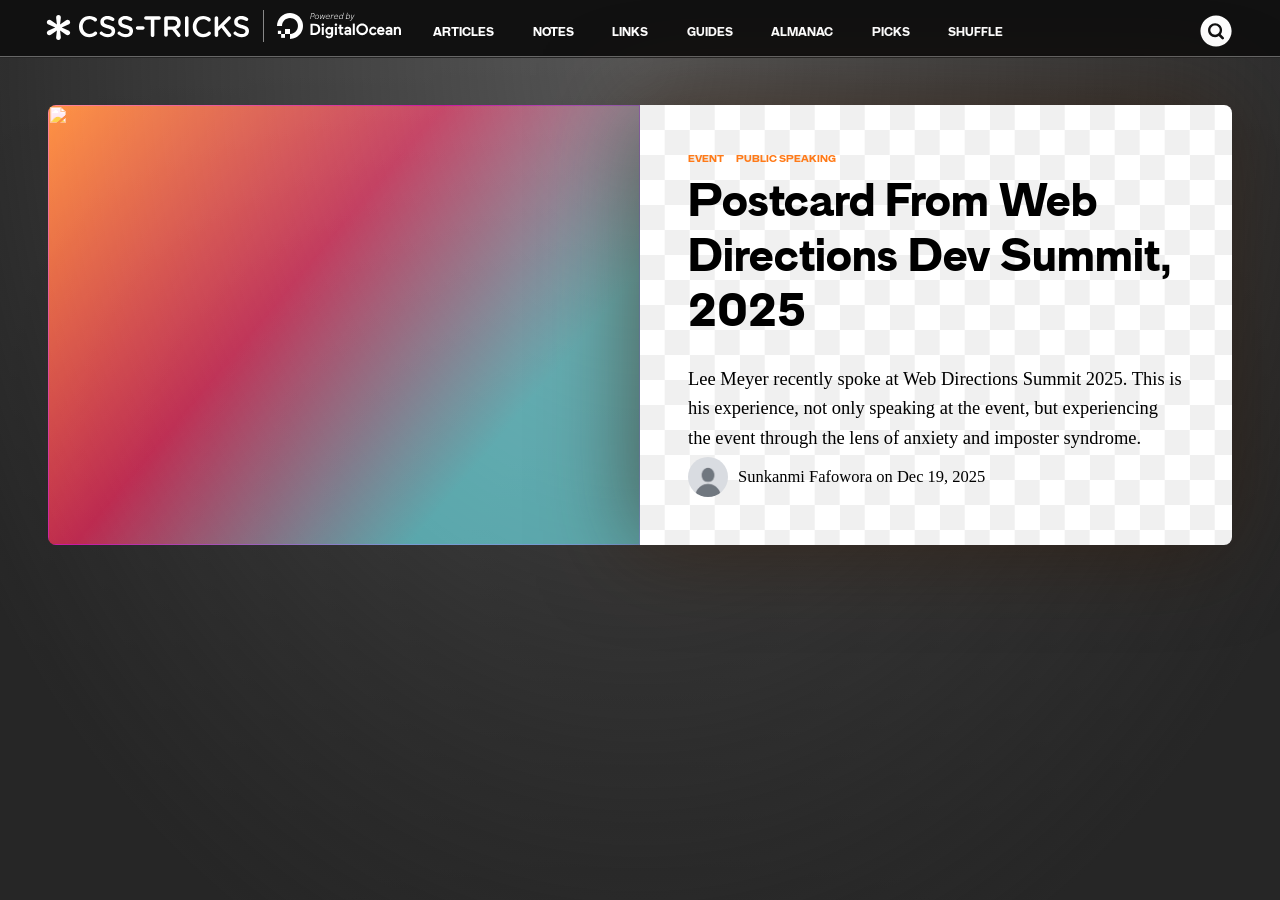
==== commit 20126a5a: "fixing some problems" ====
--- a/css-tricks/index.html
+++ b/css-tricks/index.html
@@ -17,7 +17,6 @@
               width="35px"
               height="35px"
               viewBox="0 0 362.62 388.52"
-              data-spin-me="false"
             >
               <path
                 d="M156.58,239l-88.3,64.75c-10.59,7.06-18.84,11.77-29.43,11.77-21.19,0-38.85-18.84-38.85-40C0,257.83,14.13,244.88,27.08,239l103.6-44.74L27.08,148.34C13,142.46,0,129.51,0,111.85,0,90.66,18.84,73,40,73c10.6,0,17.66,3.53,28.25,11.77l88.3,64.75L144.81,44.74C141.28,20,157.76,0,181.31,0s40,18.84,36.5,43.56L206,149.52l88.3-64.75C304.93,76.53,313.17,73,323.77,73a39.2,39.2,0,0,1,38.85,38.85c0,18.84-12.95,30.61-27.08,36.5L231.93,194.26,335.54,239c14.13,5.88,27.08,18.83,27.08,37.67,0,21.19-18.84,38.85-40,38.85-9.42,0-17.66-4.71-28.26-11.77L206,239l11.77,104.78c3.53,24.72-12.95,44.74-36.5,44.74s-40-18.84-36.5-43.56Z"
@@ -193,23 +192,27 @@
       <div class="homepage-center-div">
         <a href="" class="a-hompeage-img-center">
           <img
-            src="https://i0.wp.com/css-tricks.com/wp-content/uploads/2025/12/thank-you-2025-scaled.png?resize=2048%2C1024&ssl=1"
+            src="https://i0.wp.com/css-tricks.com/wp-content/uploads/2026/01/lee-web-directions.jpg?w=1200&ssl=1"
             alt=""
             class="article-homepage-img"
           />
         </a>
+
         <div class="homepage-article-div">
+          <div class="title-news-div">
+            <a href="" class="a-title-news">event</a>
+            <a href="" class="a-title-news">public speaking</a>
+          </div>
           <div class="article-title-div">
-            <h1>
-              <a href="">Thank You (2025 Edition)</a>
-            </h1>
+            <a href="" class="a-title">
+              Postcard From Web Directions Dev Summit, 2025
+            </a>
           </div>
           <div class="p-div">
             <p>
-              This is the best job I’ve had in my life and it’s only possible
-              because you keep showing up each day to read, learn, share, and
-              discuss all-things-front-end (and a little CSS, of course) with
-              us.
+              Lee Meyer recently spoke at Web Directions Summit 2025. This is
+              his experience, not only speaking at the event, but experiencing
+              the event through the lens of anxiety and imposter syndrome.
             </p>
             <div class="avatar-and-info-div">
               <img src="avatar-default.jpg" class="avatar-img" alt="" />
@@ -221,5 +224,6 @@
         </div>
       </div>
     </div>
+    <script src="index.js"></script>
   </body>
 </html>
--- a/css-tricks/style.css
+++ b/css-tricks/style.css
@@ -1,10 +1,33 @@
+@font-face {
+  font-family: "MD Primer";
+  src: url("MDPrimer-Bold.woff2") format("woff2");
+  font-weight: 700;
+  font-style: normal;
+}
+
+@import url("https://fonts.googleapis.com/css2?family=Rubik:wght@700;700&family=Lato:wght@400;700&display=swap");
+
 html,
 body {
   height: 100%;
-  background-color: #4d4d4d;
+  background-color: var(--background-color);
+  background-position: top 58px center;
+
+  background-image: radial-gradient(
+      50% 50% at top center,
+      rgba(0, 0, 0, 0.66),
+      #262626
+    ),
+    var(--featured-img);
+  background-size: 120% 2000px, 100% 2000px;
   color: white;
 }
-
+:root {
+  --gap: 3rem;
+  --background-color: #262626;
+  --orange-color: #ff7a18;
+  --featured-img: linear-gradient(180deg, #fff, #262626);
+}
 * {
   box-sizing: border-box;
   margin: 0;
@@ -16,47 +39,56 @@
   height: 100%;
   width: 100%;
 }
+
 .navbar {
   display: flex;
   position: relative;
+  border-bottom: 1px solid #676767;
   flex-wrap: wrap;
   gap: calc(32px - 16.5px);
   background-color: #111111;
   padding-left: 46px;
   /* padding-top: 4px; */
-  height: 54px;
+  max-width: 100%;
+  width: 100%;
+  height: 56.5px;
 
   padding-right: 46px;
   align-items: center;
 }
+
 .navbar-logo a {
   display: flex;
   align-items: center;
-  gap: 0.5rem;
+  gap: 0.52rem;
 }
 
 .icon-logo-star {
   fill: white;
   width: 25px;
   height: 25px;
+}
+.animation {
   animation: spinTheWheel 1s forwards;
 }
 .navbar .navbar-things-div {
   display: flex;
   gap: calc(22px - 16.5px);
   height: 100%;
+
   align-items: center;
 }
 .navbar-things-div .navbar-thing-div {
-  font-family: MD Primer Bold, Rubik, Lato, Lucida Grande, Lucida Sans Unicode,
+  font-family: "MD Primer", Rubik, Lato, Lucida Grande, Lucida Sans Unicode,
     Tahoma, Sans-Serif;
+
   font-style: normal;
   font-weight: 700;
   cursor: pointer;
   text-transform: uppercase;
   height: 54px;
   padding: 0px 16.5px;
-  font-size: 13px;
+  font-size: 12px;
 
   transition: all 0.2s ease;
 
@@ -67,16 +99,18 @@
 .navbar-things-div .navbar-thing-div div {
   margin-top: 8px;
   cursor: pointer;
+  font-family: "MD Primer", Rubik, Lato, Lucida Grande, Lucida Sans Unicode,
+    Tahoma, Sans-Serif;
 }
 .navbar-things-div .navbar-thing-div:hover {
-  color: #ff7a18;
+  color: var(--orange-color);
   background: hsla(0, 0%, 100%, 0.1);
 }
 .navbar .search-icon-div {
   margin-left: auto;
-  padding-top: 12px;
+  padding-top: 10px;
   position: fixed;
-  right: 3rem;
+  right: var(--gap);
   cursor: pointer;
 }
 .navbar .search-icon-div:hover {
@@ -85,10 +119,9 @@
 .homepage-center-div {
   display: flex;
 
-  width: calc(100% - 96px);
-  margin: 48px;
-  border-radius: 8px;
-  overflow: hidden; /* This clips the rounded corners */
+  padding: var(--gap);
+
+  width: 100%;
 }
 
 .a-hompeage-img-center {
@@ -100,22 +133,12 @@
   width: 100%;
   object-fit: cover;
   position: relative;
-
+  border-radius: 8px 0 0 8px;
   object-position: center top;
+  height: 100%;
   display: block;
 
   /* No border radius needed - parent handles it */
-}
-.a-hompeage-img-center ::before {
-  pointer-events: none;
-  content: "";
-  background: linear-gradient(130deg, #ff7a18, #af002d 41.07%, #319197 76.05%);
-  position: absolute;
-  mix-blend-mode: screen;
-  opacity: 0.75;
-  min-height: 500px;
-  height: 100%;
-  z-index: 2;
 }
 
 .a-hompeage-img-center::after {
@@ -124,6 +147,7 @@
   min-height: 100%;
   -o-object-fit: cover;
   object-fit: cover;
+  border-radius: 8px 0 0 8px;
   width: 100%;
   display: block;
   background: linear-gradient(130deg, #ff7a18, #af002d 41.07%, #319197 76.05%);
@@ -138,6 +162,8 @@
   width: 50%;
   padding: 3rem;
   background-size: 50px;
+  border-radius: 0px 8px 8px 0px; /* Rounds left side only */
+
   display: flex;
   background-image: url("[data-uri]");
   flex-direction: column;
@@ -148,23 +174,42 @@
 .article-title-div {
   margin-bottom: 28px;
 }
-.article-title-div a {
+.title-news-div {
+  display: flex;
+  gap: 12px;
+
+  margin-bottom: 8px;
+}
+.title-news-div .a-title-news {
+  text-decoration: none;
+  color: var(--orange-color);
+  text-transform: uppercase;
+  font-family: "MD Primer", Rubik, Lato, Lucida Grande, Lucida Sans Unicode,
+    Tahoma, Sans-Serif;
+  font-weight: 700;
+  font-size: 0.66rem;
+}
+.article-title-div {
+  font-size: 3rem;
+}
+.article-title-div .a-title {
   color: black;
   text-decoration: none;
-
-  width: 100%;
-
-  font-size: 50px;
-}
-/* .article-title-div h1 {
-}
-.p-div {
-} */
+  font-family: "MD Primer", Rubik, Lato, Lucida Grande, Lucida Sans Unicode,
+    Tahoma, Sans-Serif;
+  font-weight: 700;
+  font-size: clamp(2rem, 2rem + 1.2vw, 3rem);
+
+  text-wrap: balance;
+}
+.article-title-div a:hover {
+  opacity: 0.66;
+}
 .p-div p {
   margin: 0;
   color: black;
   line-height: 1.6;
-  font-size: 20px;
+  font-size: 18.5px;
 }
 .p-div code {
   font-size: 88%;
@@ -172,6 +217,7 @@
 .avatar-and-info-div {
   display: flex;
   gap: 10px;
+  padding-top: 4px;
 }
 .avatar-and-info-div .avatar-img {
   border-radius: 50%;
@@ -219,12 +265,13 @@
   .navbar .navbar-things-div {
     height: auto;
     margin-bottom: 6px;
-    margin-left: -12.5px;
+    /* reduce the margin by first element left padding  */
+    margin-left: -10px;
   }
 
   .navbar .navbar-thing-div {
     height: auto;
-    padding: 9.5px 12.5px;
+    padding: 8px 10px;
     border-radius: 4px;
   }
 
@@ -236,6 +283,46 @@
   .navbar .search-icon-div {
     top: 4px;
     position: fixed;
-    right: 3rem;
-  }
-}
+  }
+}
+@media (max-width: 1200px) {
+  :root {
+    --gap: 2rem;
+  }
+}
+
+@media (min-width: 600px) {
+  .homepage-center-div .homepage-article-div {
+    filter: drop-shadow(-10px 0 45px rgba(51, 21, 0, 0.5));
+  }
+}
+@media (max-width: 800px) {
+  :root {
+    --gap: 1rem;
+  }
+  .homepage-center-div {
+    display: flex;
+    flex-direction: column;
+  }
+  .homepage-center-div .homepage-article-div {
+    width: 100%;
+    padding: 1.4rem;
+
+    border-radius: 0 0 8px 8px;
+  }
+  .article-title-div {
+    margin-bottom: 22px;
+  }
+  .a-hompeage-img-center {
+    width: 100%;
+  }
+  .p-div p {
+    font-size: 17.8px;
+  }
+  .a-hompeage-img-center .article-homepage-img {
+    border-radius: 8px 8px 0px 0px;
+
+    min-height: 200px;
+    max-height: 200px;
+  }
+}
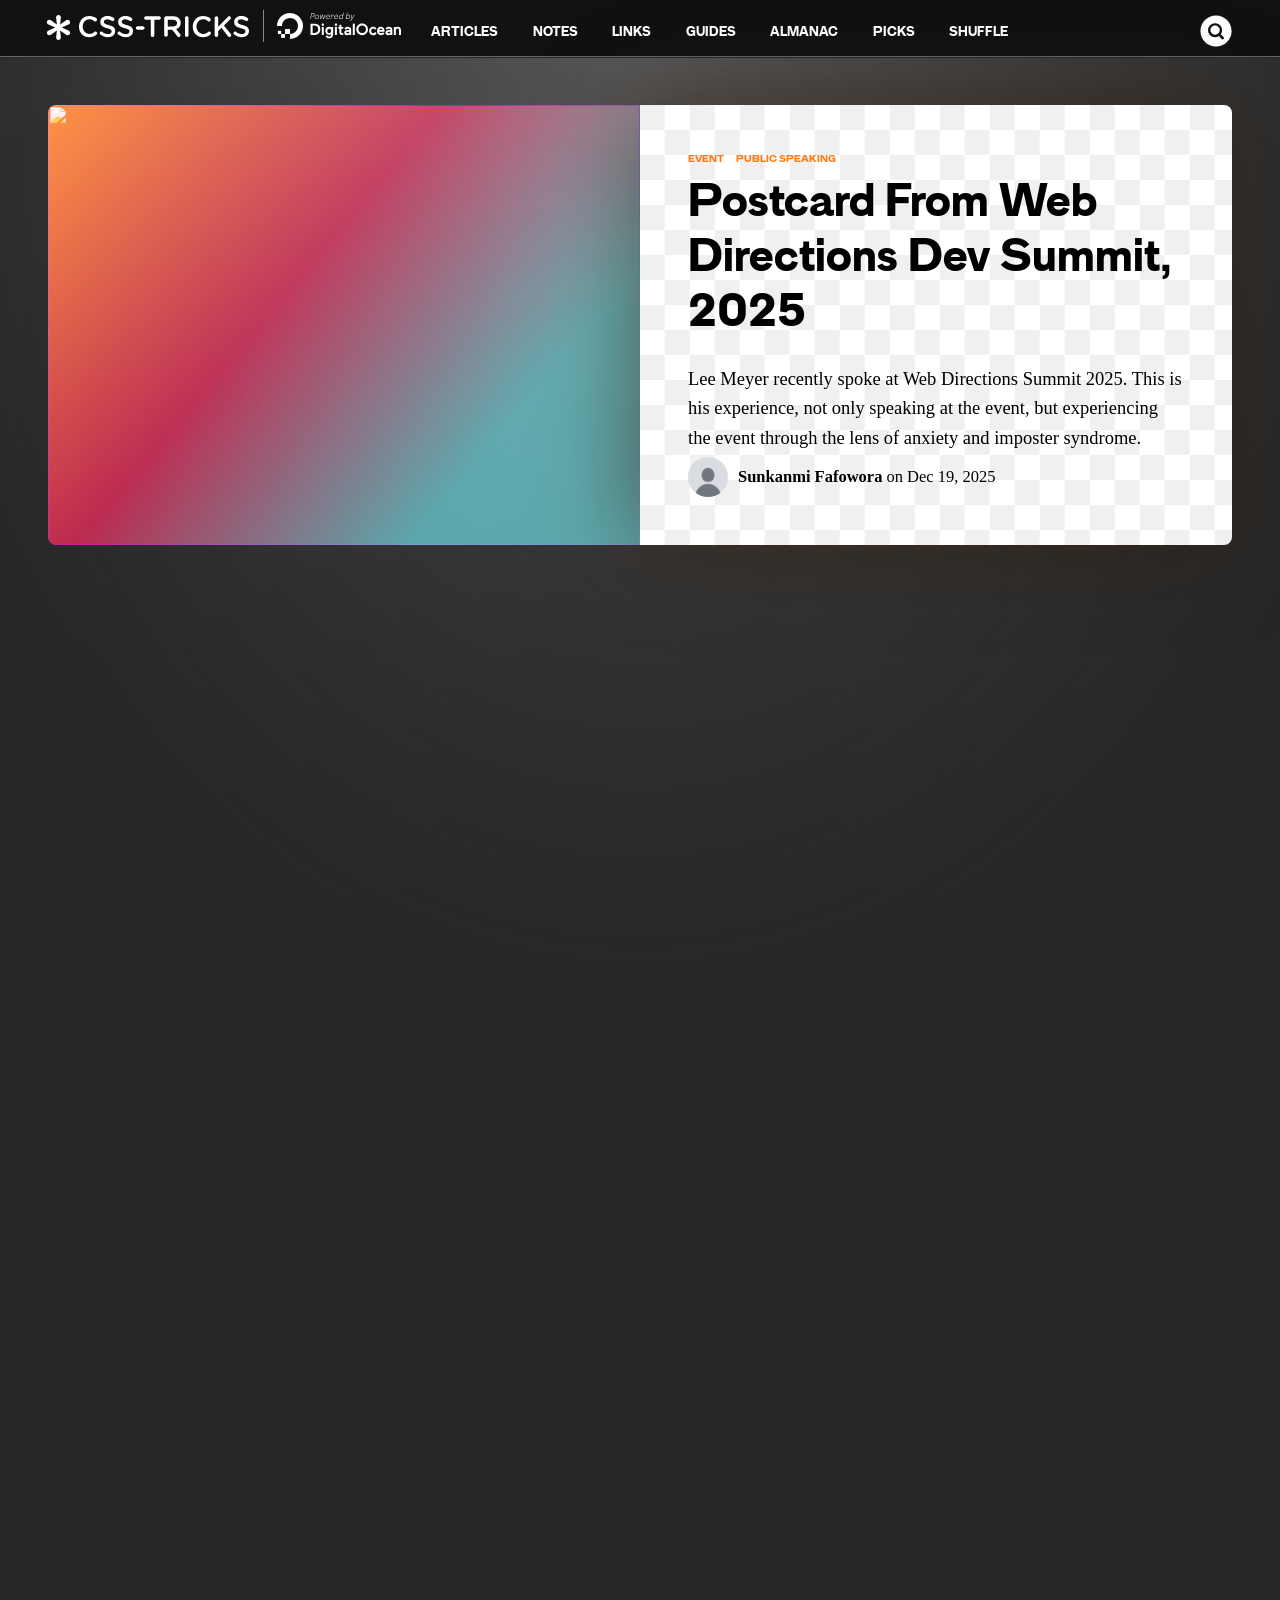
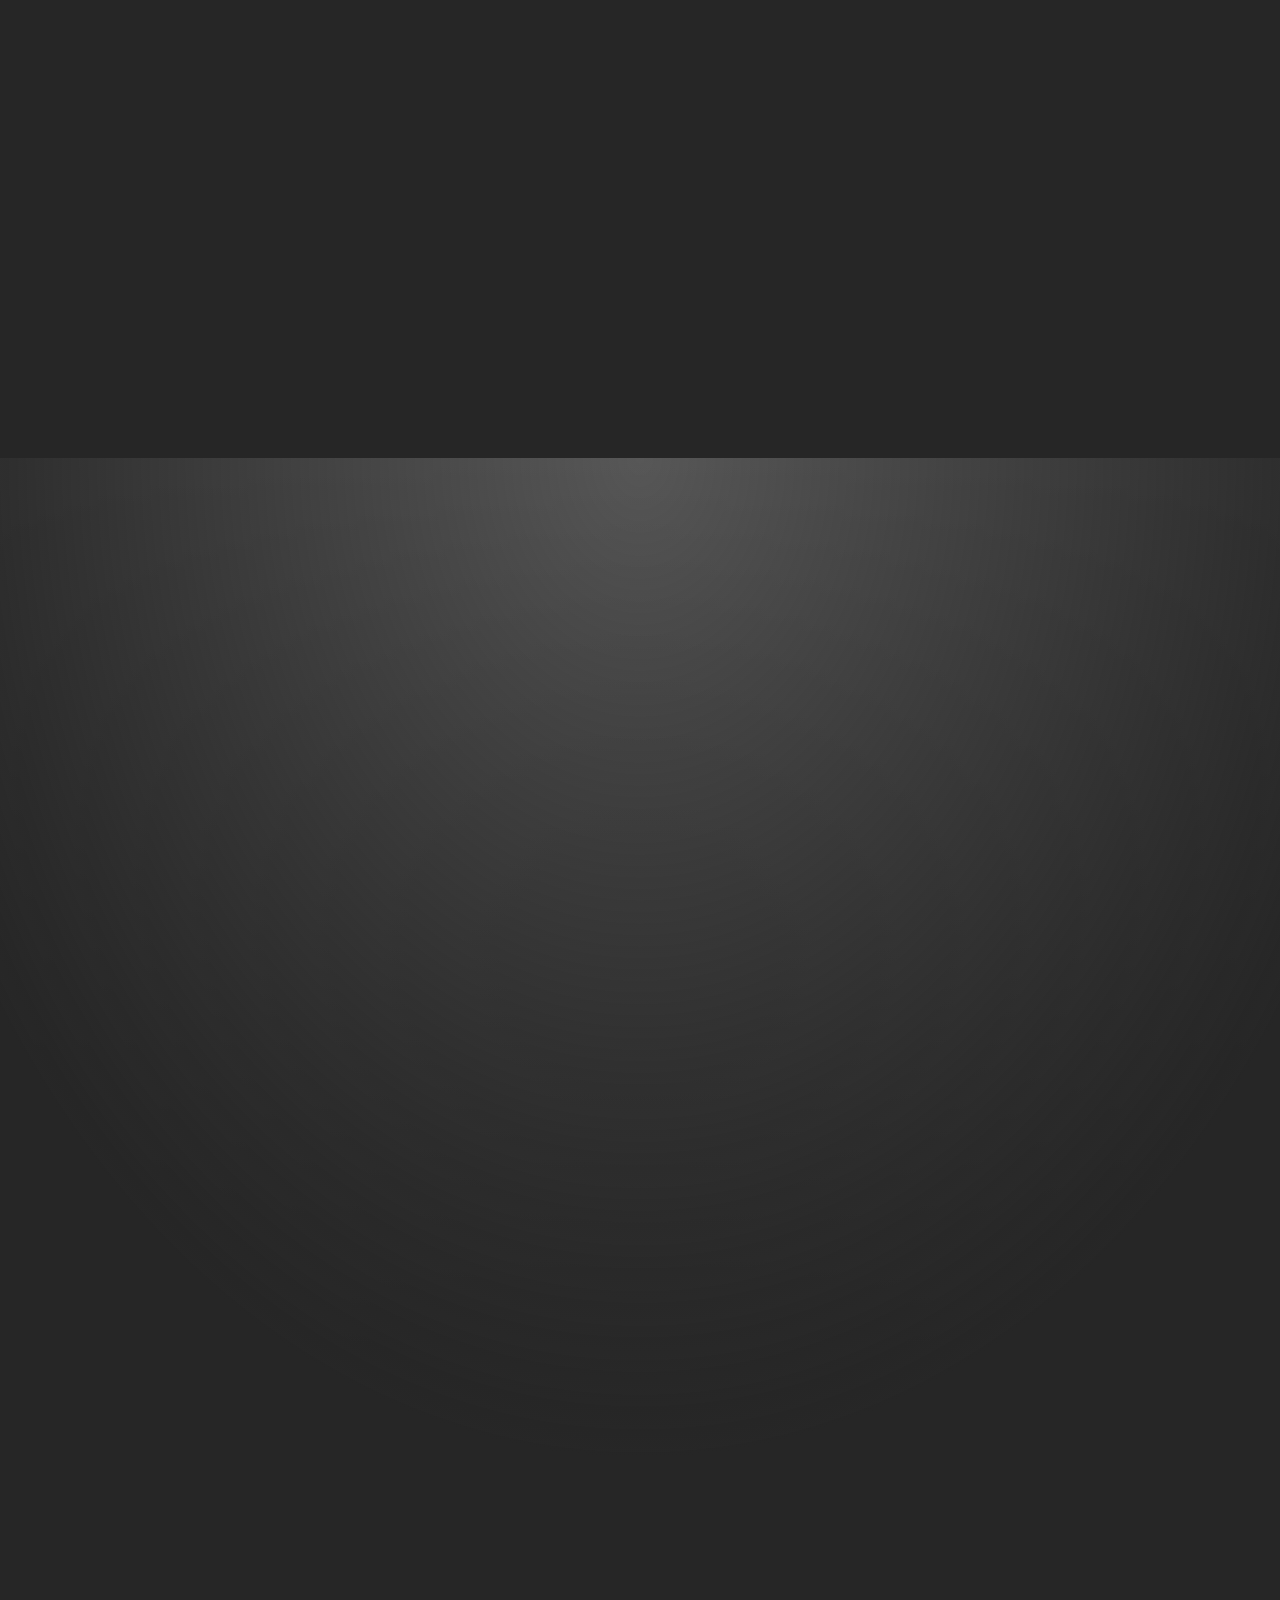
==== commit e52117ba: "S" ====
--- a/css-tricks/index.html
+++ b/css-tricks/index.html
@@ -217,7 +217,7 @@
             <div class="avatar-and-info-div">
               <img src="avatar-default.jpg" class="avatar-img" alt="" />
               <p class="paragraph">
-                <a href="">Sunkanmi Fafowora </a>on Dec 19, 2025
+                <a href="" class="article-writer-name">Sunkanmi Fafowora </a>on Dec 19, 2025
               </p>
             </div>
           </div>
--- a/css-tricks/style.css
+++ b/css-tricks/style.css
@@ -9,7 +9,7 @@
 
 html,
 body {
-  height: 100%;
+  height: 200%;
   background-color: var(--background-color);
   background-position: top 58px center;
 
@@ -27,6 +27,7 @@
   --background-color: #262626;
   --orange-color: #ff7a18;
   --featured-img: linear-gradient(180deg, #fff, #262626);
+  --navbar-height: 56.5px;
 }
 * {
   box-sizing: border-box;
@@ -51,7 +52,7 @@
   /* padding-top: 4px; */
   max-width: 100%;
   width: 100%;
-  height: 56.5px;
+  height: var(--navbar-height);
 
   padding-right: 46px;
   align-items: center;
@@ -87,8 +88,8 @@
   cursor: pointer;
   text-transform: uppercase;
   height: 54px;
-  padding: 0px 16.5px;
-  font-size: 12px;
+  padding: 0px 14.5px;
+  font-size: 13px;
 
   transition: all 0.2s ease;
 
@@ -137,8 +138,6 @@
   object-position: center top;
   height: 100%;
   display: block;
-
-  /* No border radius needed - parent handles it */
 }
 
 .a-hompeage-img-center::after {
@@ -233,9 +232,10 @@
   align-items: center;
   gap: 4px;
 }
-.avatar-and-info-div .paragraph a {
+.avatar-and-info-div .paragraph .article-writer-name {
   text-decoration: none;
   color: black;
+  font-weight: bold;
 }
 @keyframes spinTheWheel {
   from {
@@ -264,22 +264,26 @@
   }
   .navbar .navbar-things-div {
     height: auto;
-    margin-bottom: 6px;
+    /* margin-bottom: 6px; */
     /* reduce the margin by first element left padding  */
-    margin-left: -10px;
+    margin-left: -7.5px;
   }
 
   .navbar .navbar-thing-div {
     height: auto;
-    padding: 8px 10px;
+    font-size: 12.5px;
+    padding: 8px 9px;
+    padding-bottom: 12.5px;
     border-radius: 4px;
   }
 
   .navbar .navbar-thing-div div {
     height: auto;
+
     margin: 0;
     padding: 0;
   }
+
   .navbar .search-icon-div {
     top: 4px;
     position: fixed;
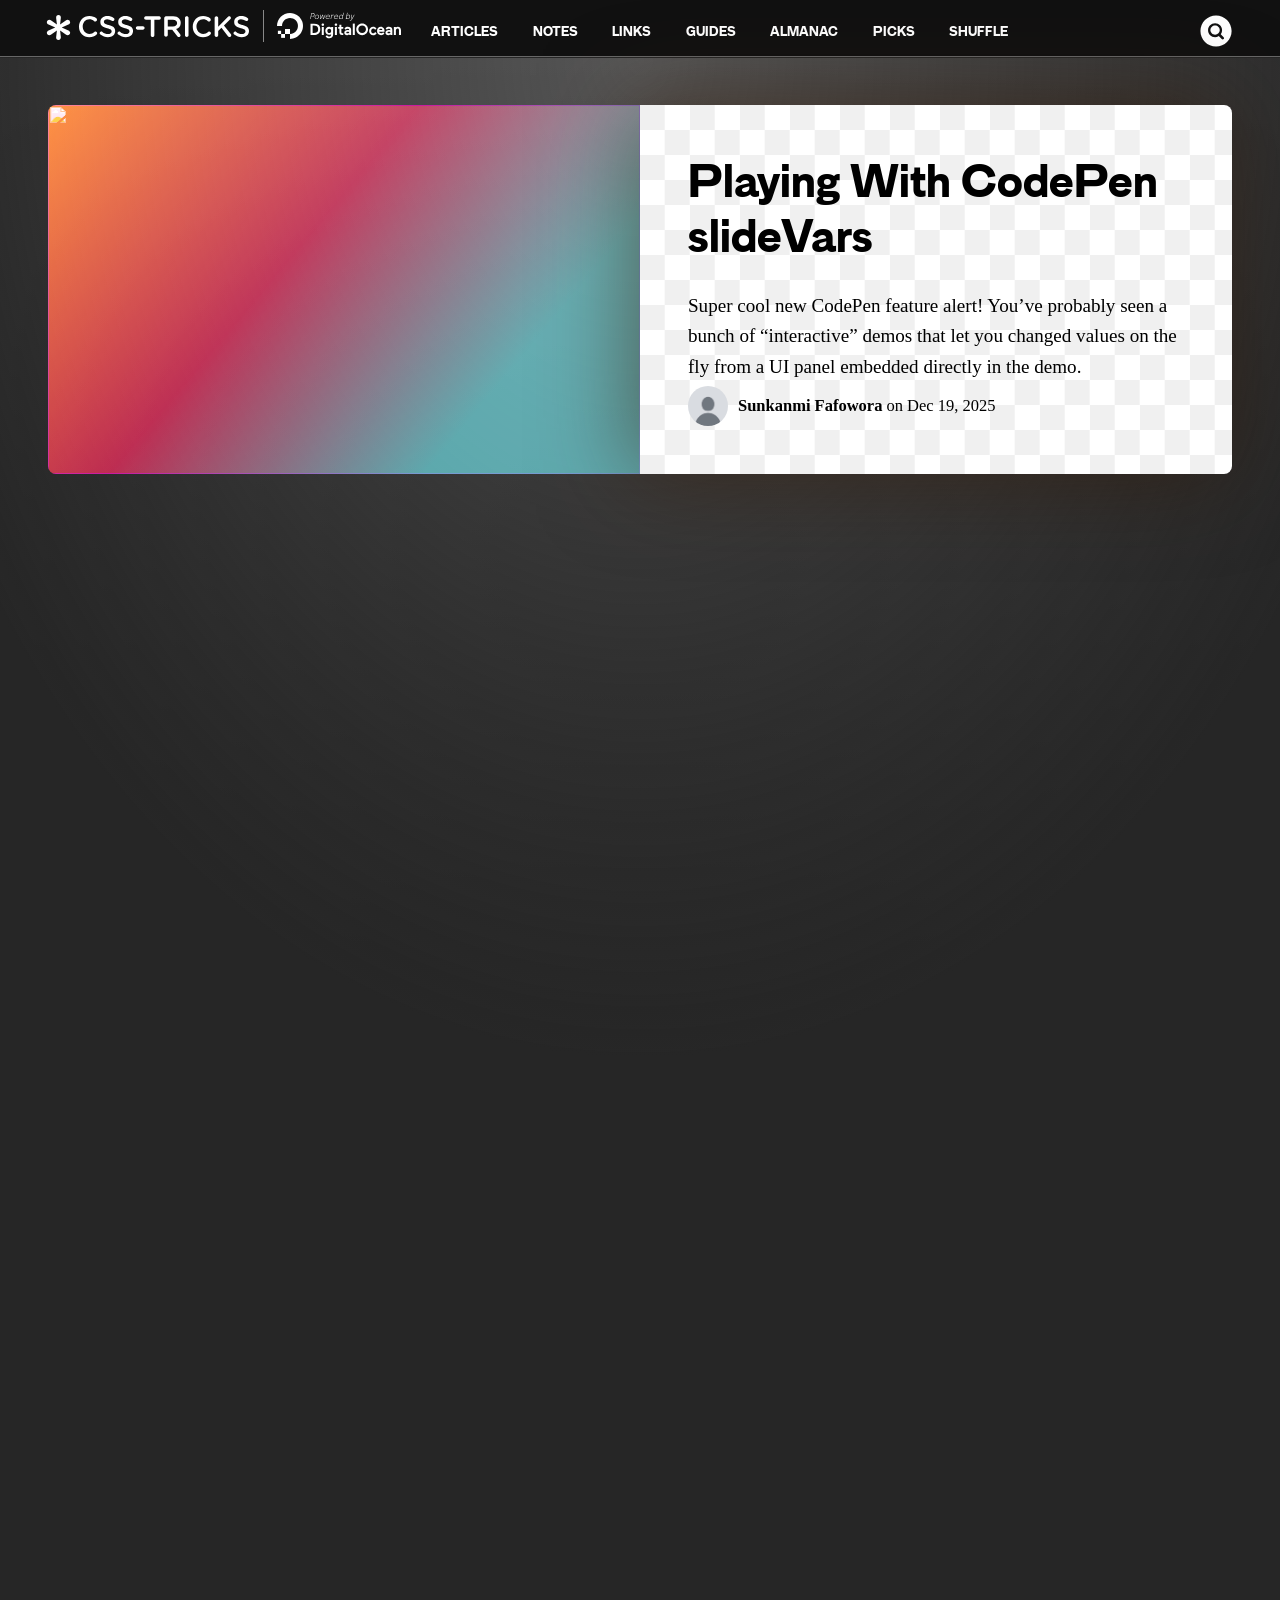
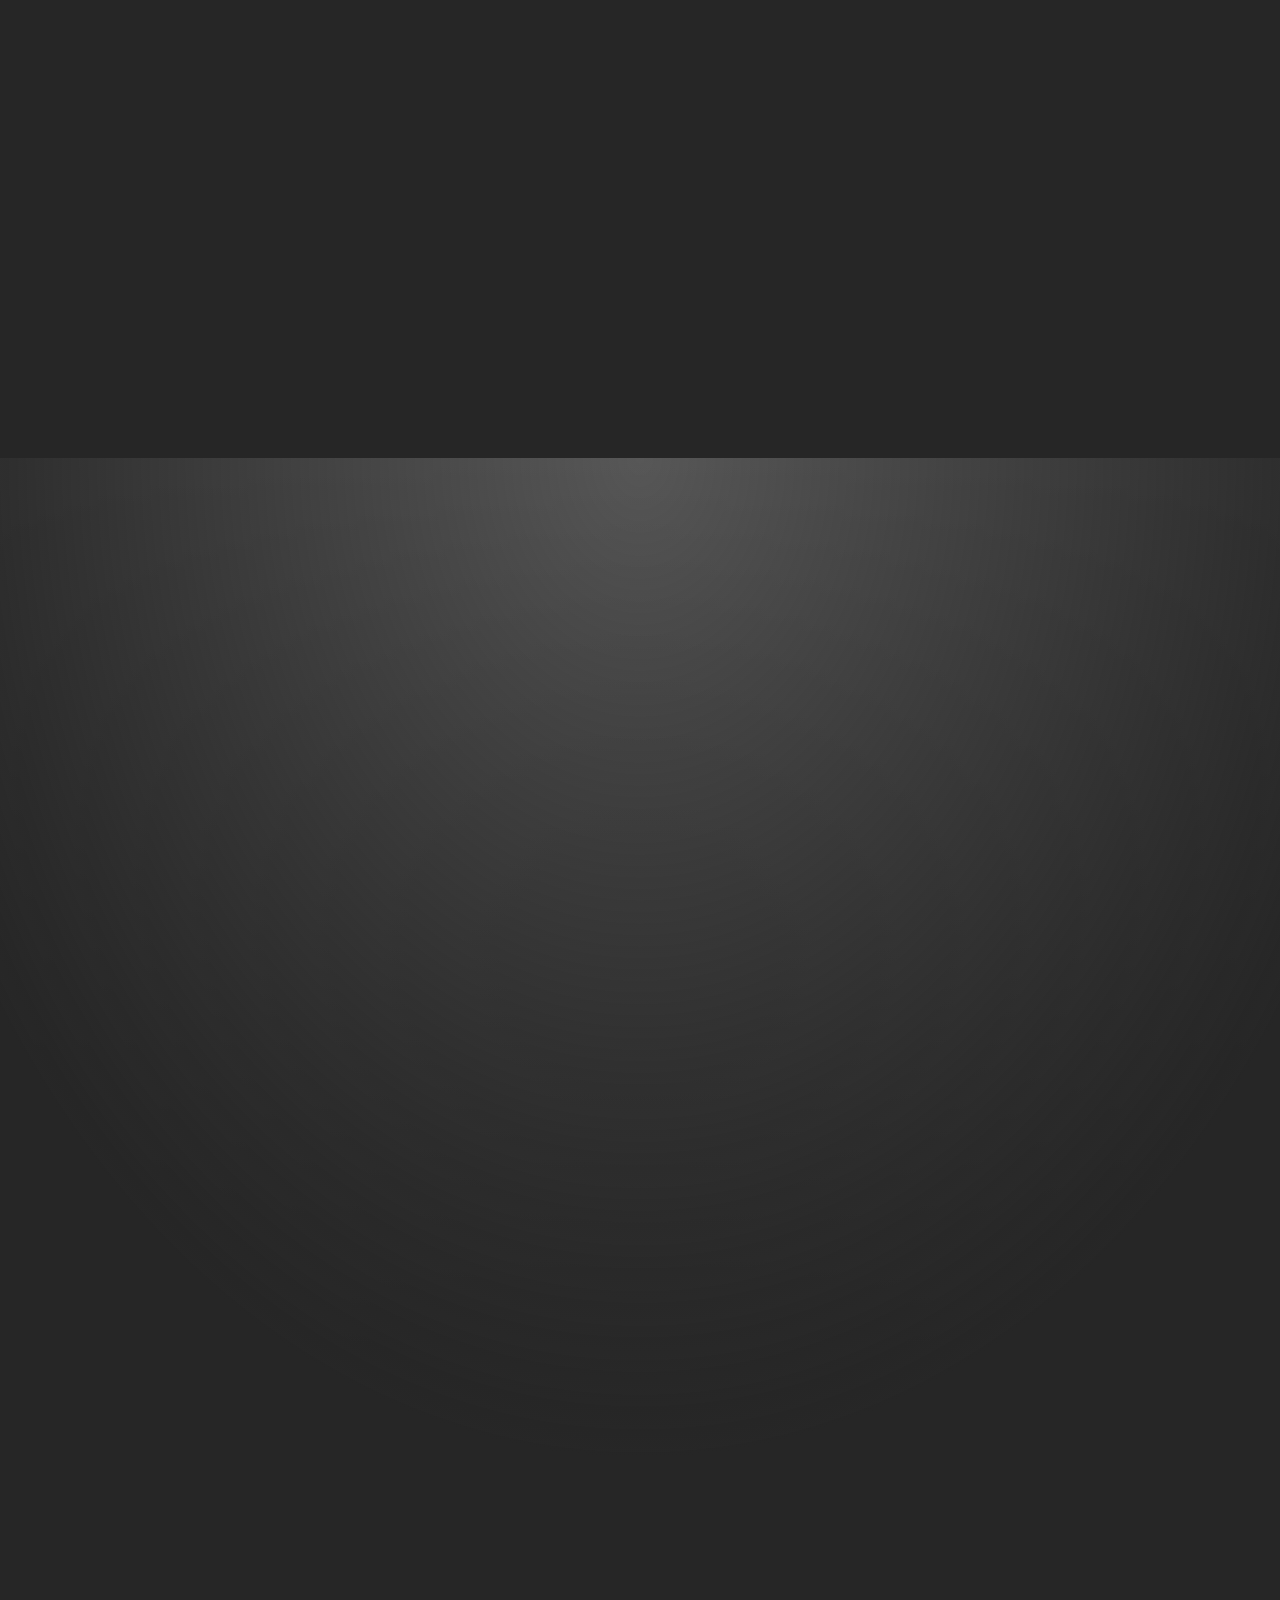
==== commit da74a901: "i don't know what i am fixing" ====
--- a/css-tricks/index.html
+++ b/css-tricks/index.html
@@ -192,32 +192,31 @@
       <div class="homepage-center-div">
         <a href="" class="a-hompeage-img-center">
           <img
-            src="https://i0.wp.com/css-tricks.com/wp-content/uploads/2026/01/lee-web-directions.jpg?w=1200&ssl=1"
+            src="https://i0.wp.com/css-tricks.com/wp-content/uploads/2026/01/codepen-slidevars.png?w=1416&ssl=1"
             alt=""
             class="article-homepage-img"
           />
         </a>
 
         <div class="homepage-article-div">
-          <div class="title-news-div">
+          <!-- <div class="title-news-div">
             <a href="" class="a-title-news">event</a>
             <a href="" class="a-title-news">public speaking</a>
-          </div>
+          </div> -->
           <div class="article-title-div">
-            <a href="" class="a-title">
-              Postcard From Web Directions Dev Summit, 2025
-            </a>
+            <a href="" class="a-title"> Playing With CodePen slideVars </a>
           </div>
           <div class="p-div">
             <p>
-              Lee Meyer recently spoke at Web Directions Summit 2025. This is
-              his experience, not only speaking at the event, but experiencing
-              the event through the lens of anxiety and imposter syndrome.
+              Super cool new CodePen feature alert! You’ve probably seen a bunch
+              of “interactive” demos that let you changed values on the fly from
+              a UI panel embedded directly in the demo.
             </p>
             <div class="avatar-and-info-div">
               <img src="avatar-default.jpg" class="avatar-img" alt="" />
               <p class="paragraph">
-                <a href="" class="article-writer-name">Sunkanmi Fafowora </a>on Dec 19, 2025
+                <a href="" class="article-writer-name">Sunkanmi Fafowora </a>
+                <span>on Dec 19, 2025</span>
               </p>
             </div>
           </div>
--- a/css-tricks/style.css
+++ b/css-tricks/style.css
@@ -192,6 +192,7 @@
   font-size: 3rem;
 }
 .article-title-div .a-title {
+  white-space: pre-line;
   color: black;
   text-decoration: none;
   font-family: "MD Primer", Rubik, Lato, Lucida Grande, Lucida Sans Unicode,
@@ -208,7 +209,7 @@
   margin: 0;
   color: black;
   line-height: 1.6;
-  font-size: 18.5px;
+  font-size: 19.1px;
 }
 .p-div code {
   font-size: 88%;
@@ -226,10 +227,10 @@
 }
 
 .avatar-and-info-div .paragraph {
-  text-align: center;
   font-size: 16.5px;
   display: flex;
   align-items: center;
+  white-space: nowrap;
   gap: 4px;
 }
 .avatar-and-info-div .paragraph .article-writer-name {
@@ -293,6 +294,9 @@
   :root {
     --gap: 2rem;
   }
+  .avatar-and-info-div .paragraph {
+    font-size: 15px;
+  }
 }
 
 @media (min-width: 600px) {
